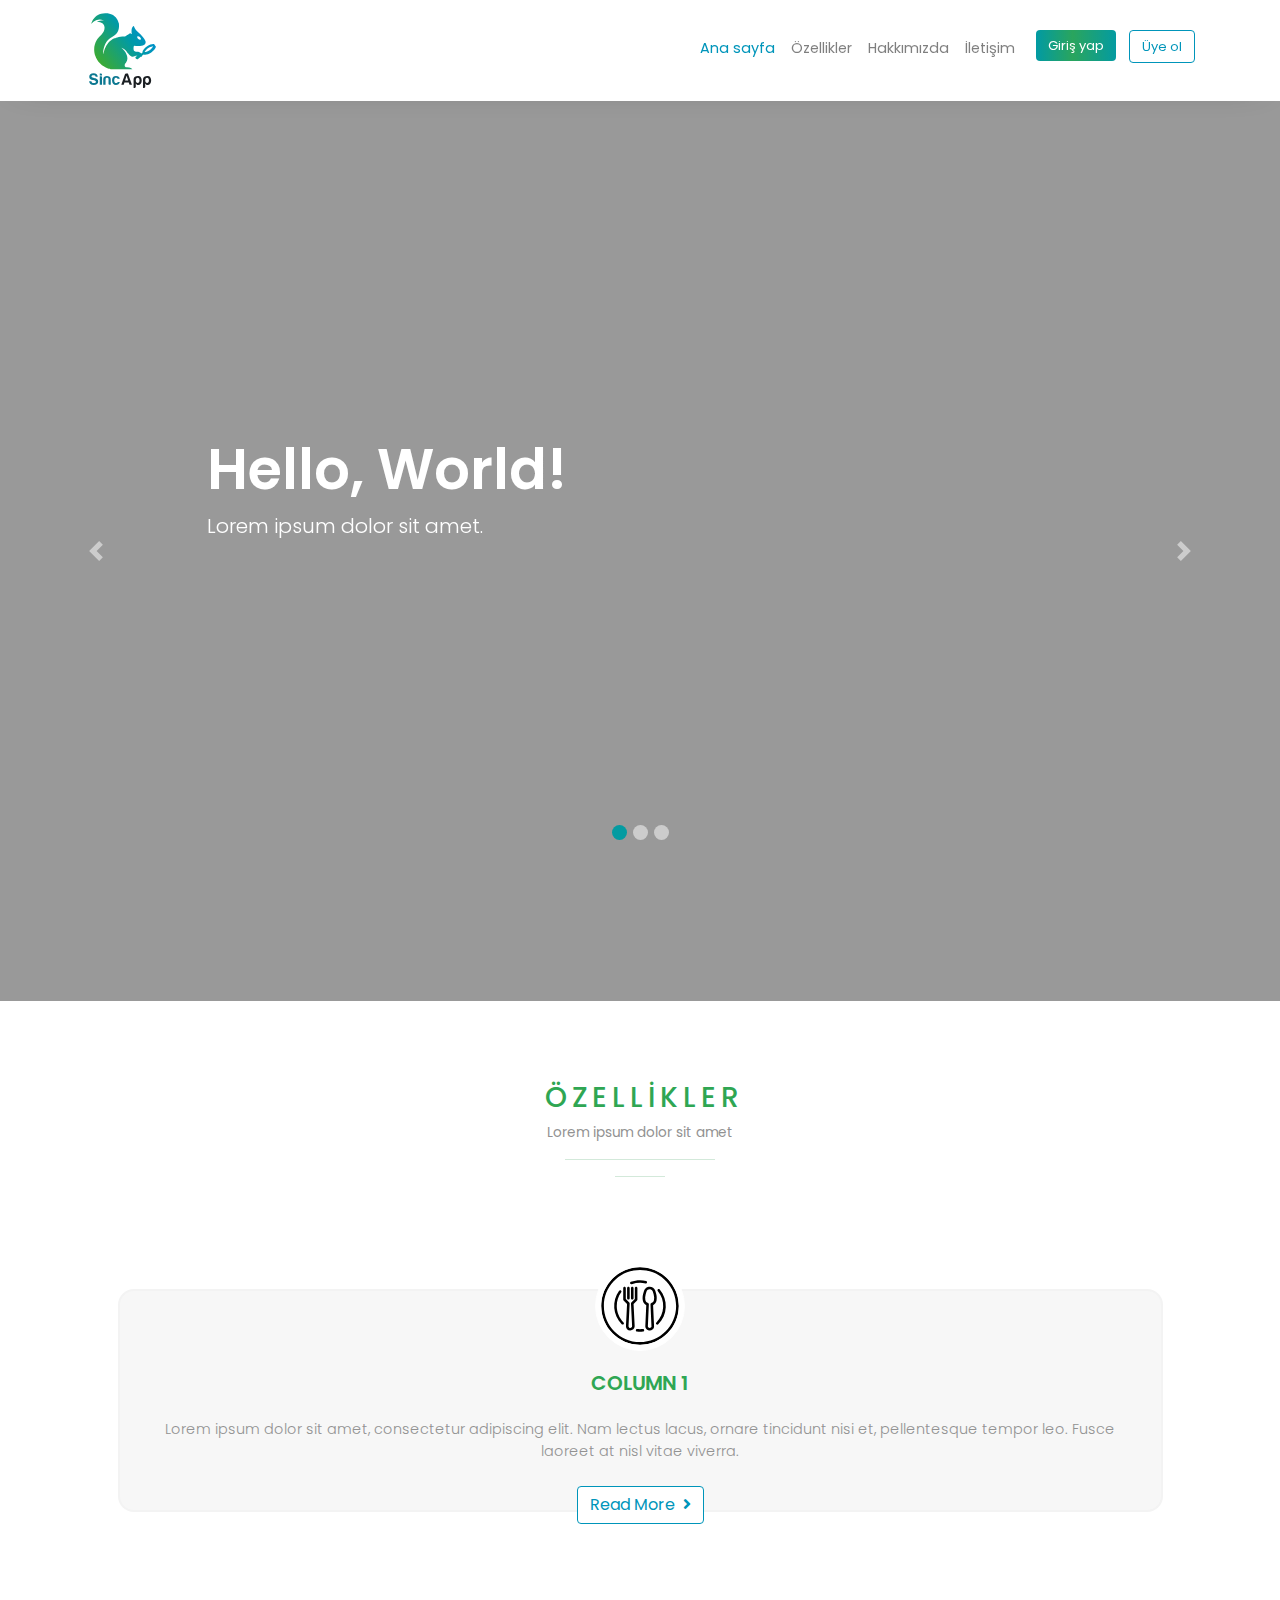
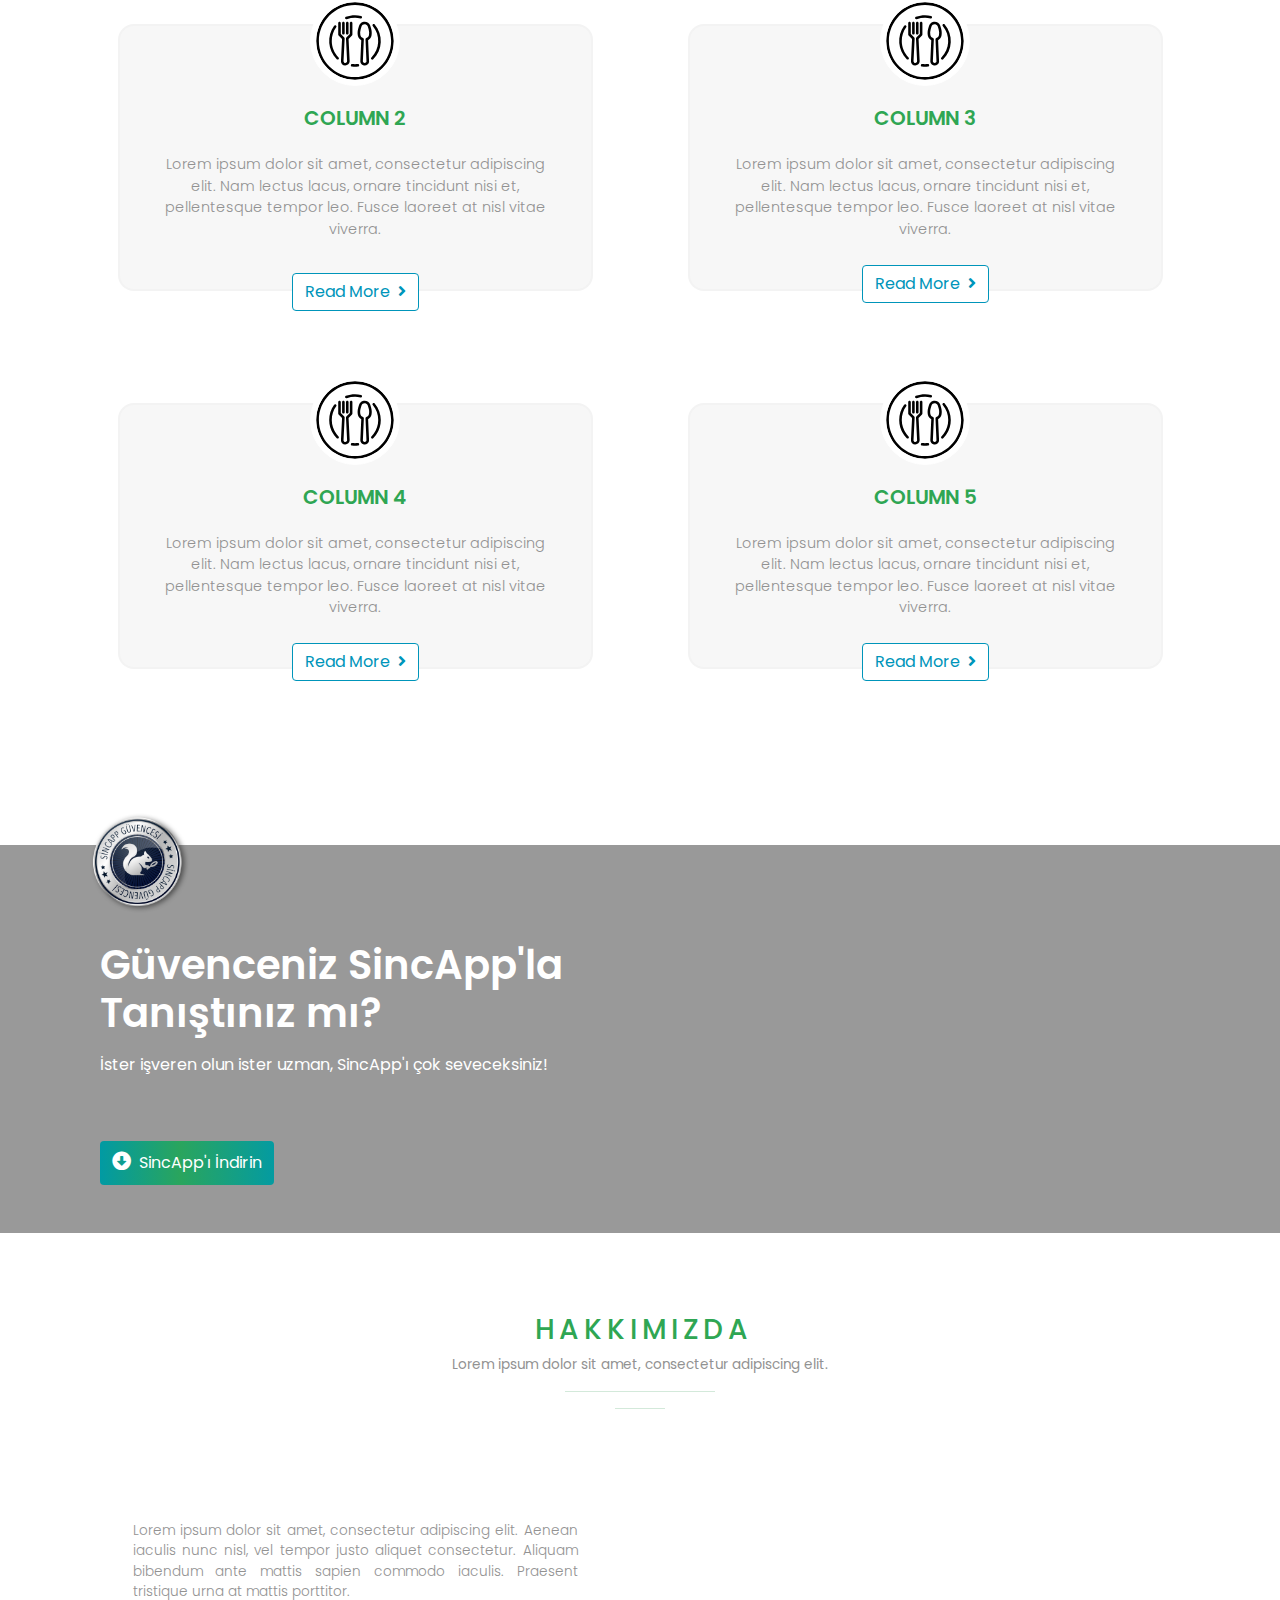
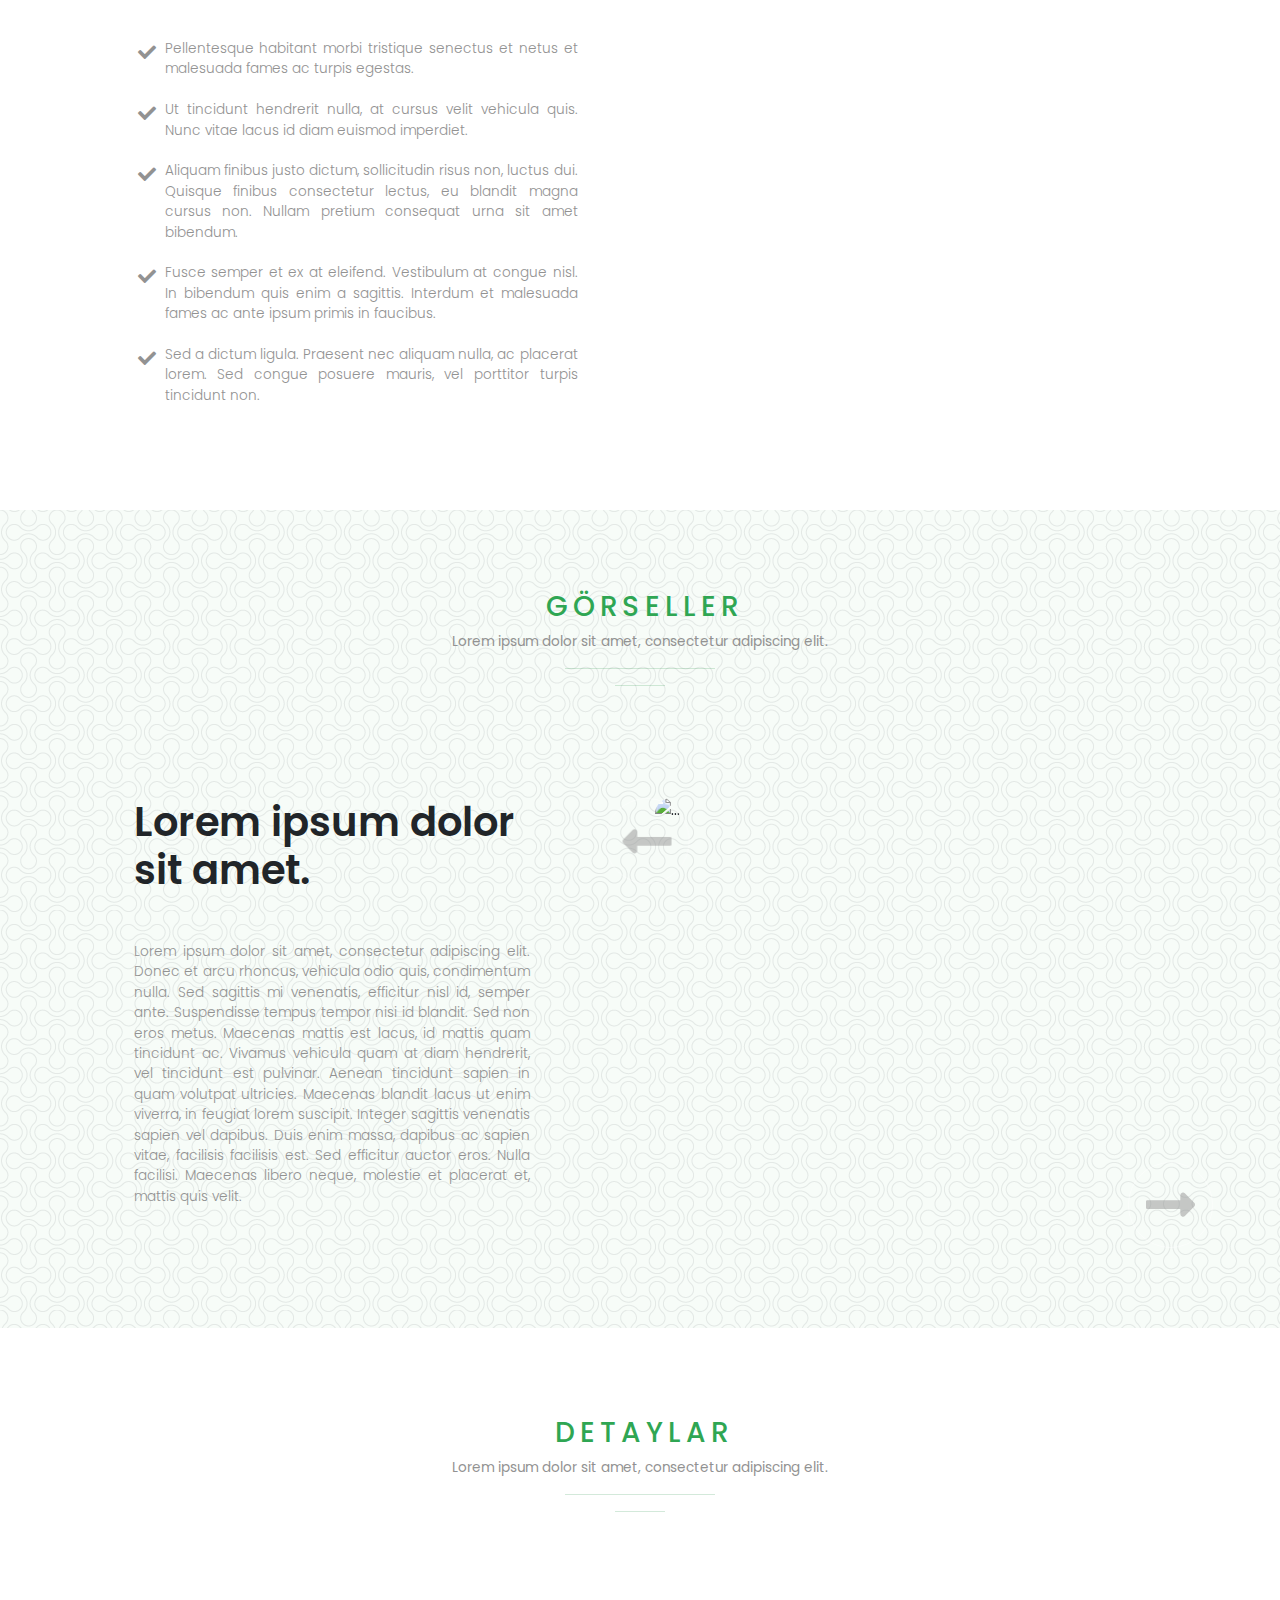
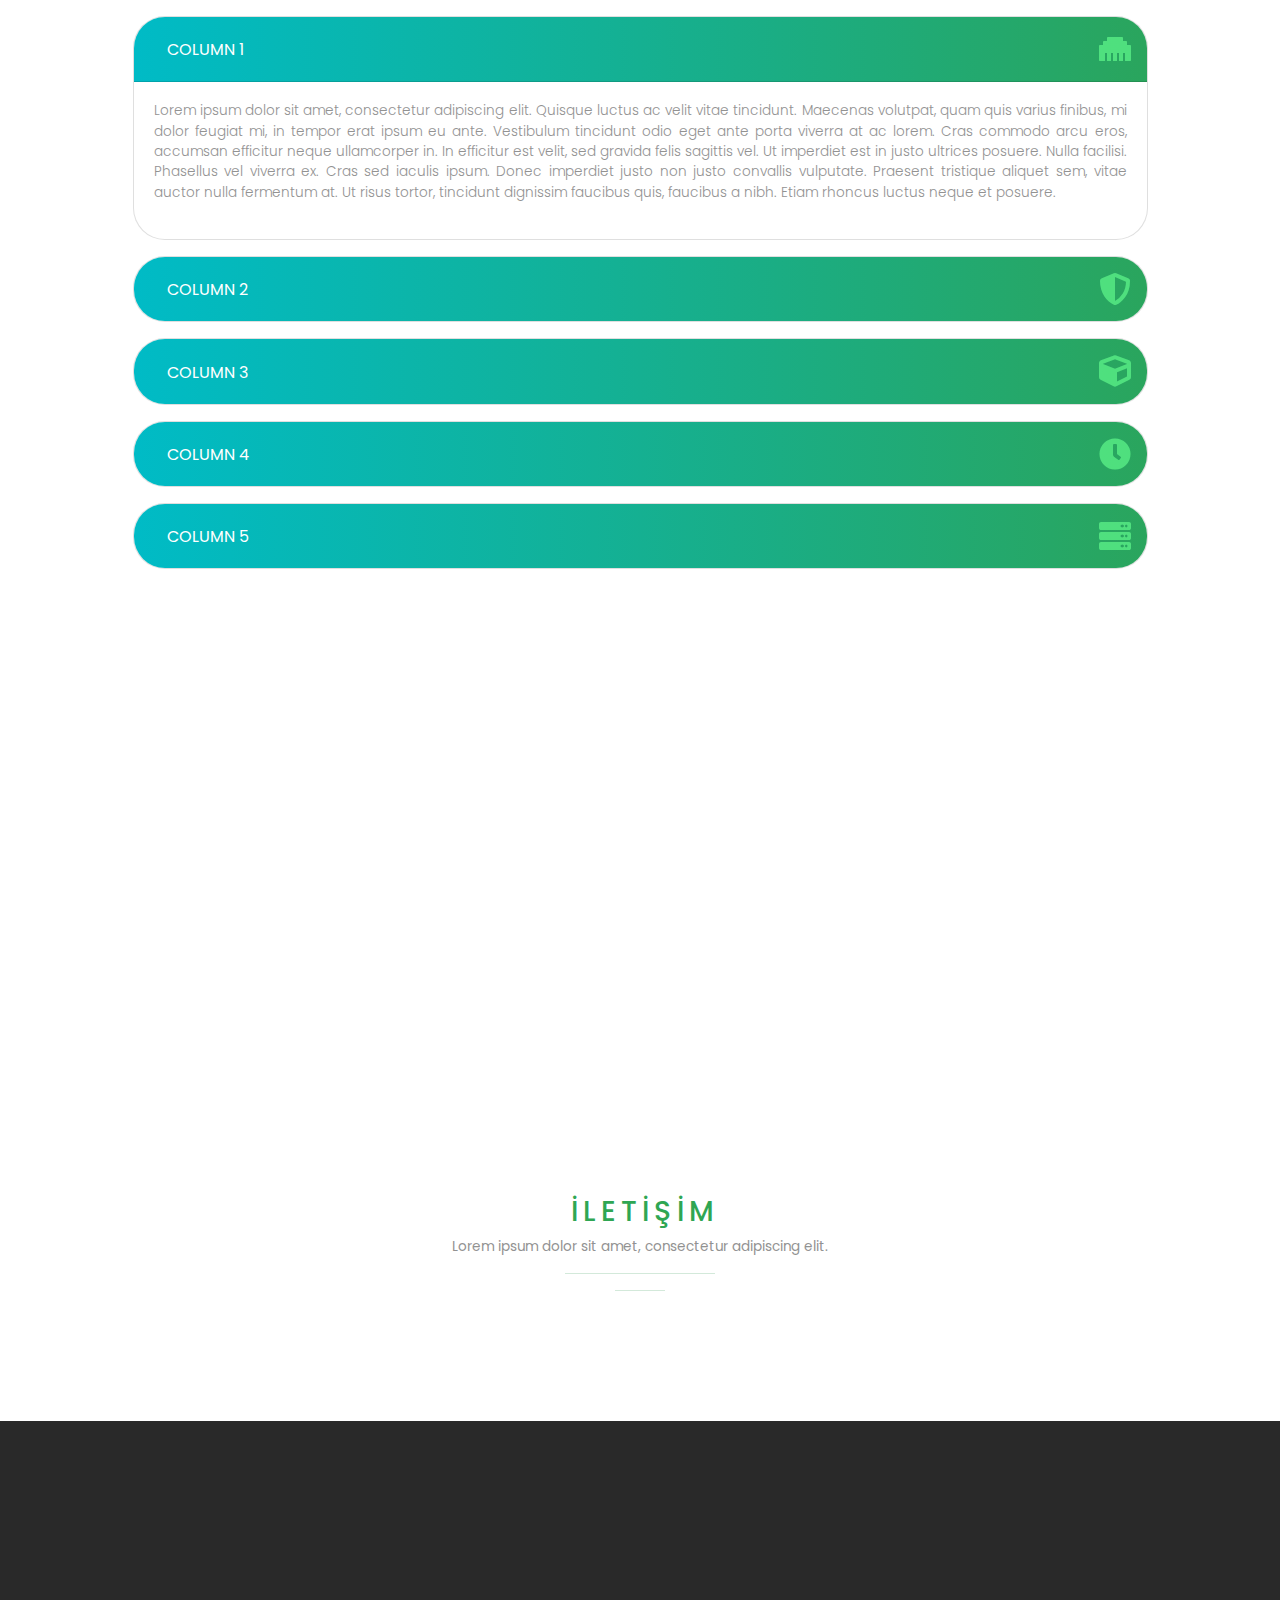
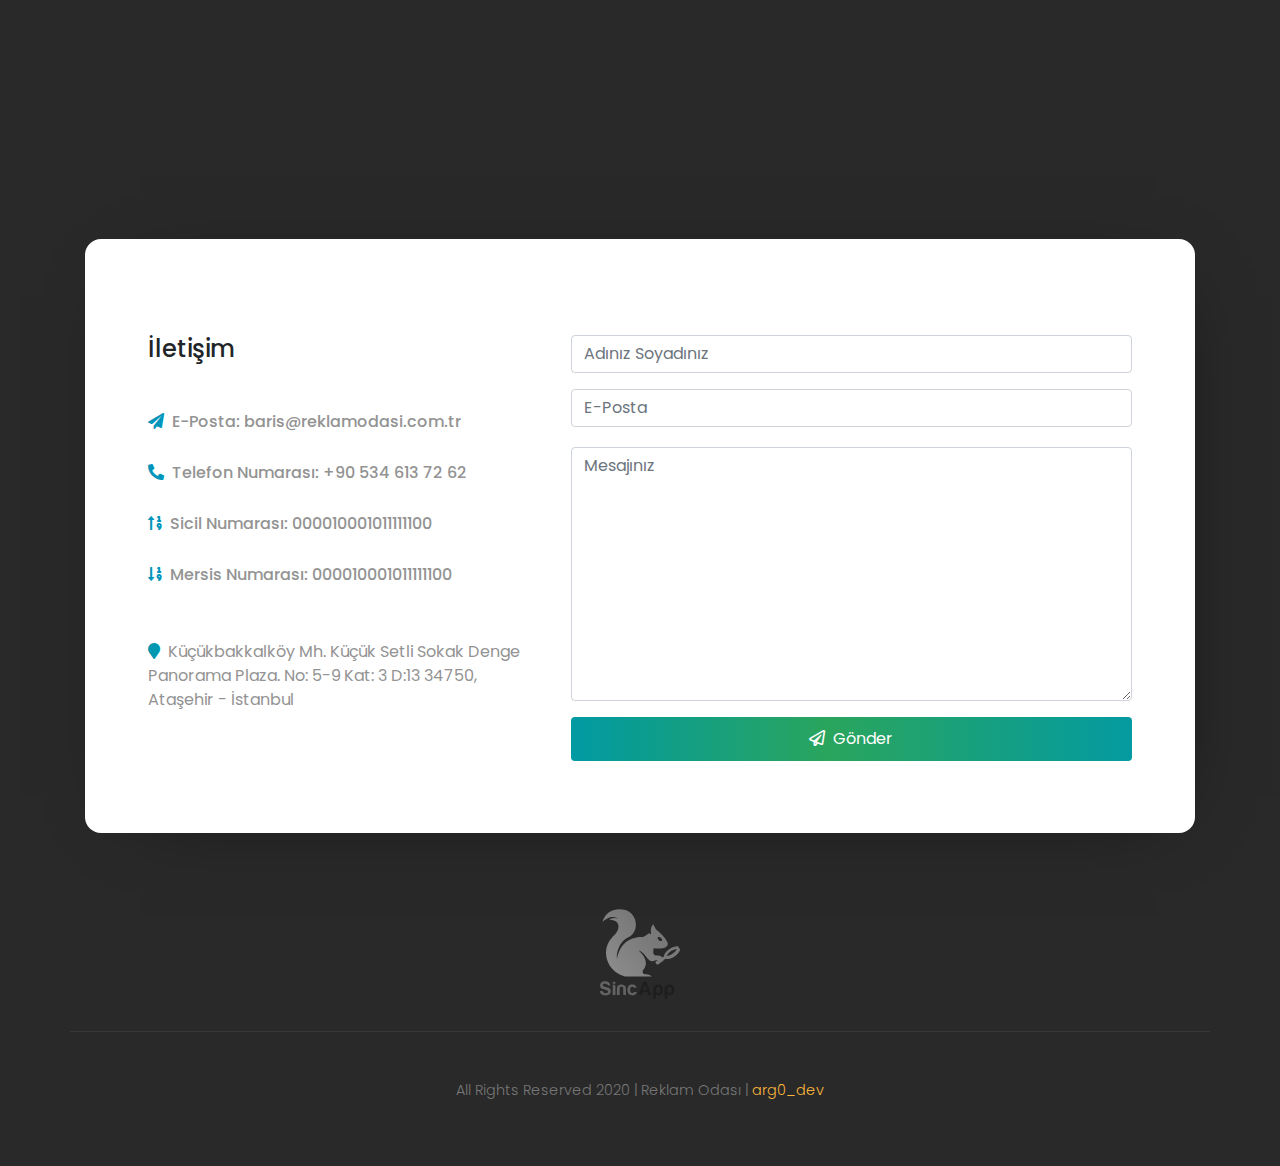
==== index.html @ f1800c26 "SincApp Front-End" ====
<!DOCTYPE html>
<html lang="tr">
    <head>
        <meta charset="utf-8">
        <meta name="viewport" content="width=device-width, initial-scale=1, shrink-to-fit=no">
        <link rel="stylesheet" href="./css/bootstrap.min.css" type="text/css"/>
        <link rel="stylesheet" href="./css/style.css" type="text/css"/>
        <link rel="stylesheet" href="https://cdnjs.cloudflare.com/ajax/libs/font-awesome/5.14.0/css/all.min.css" />
        <link href="https://fonts.googleapis.com/css2?family=Oswald&family=Poppins:wght@300;400;600;900&display=swap" rel="stylesheet">

        <title>Sincap | Lorem ipsum dolor sit amet.</title>
    </head>

    <body>
        <nav class="navbar sticky-top navbar-expand-lg navbar-light bg-light">
            <div class="container">
            <a class="navbar-brand" href="#">
                <img src="./materials/logo.svg" width="75" height="75" alt="" loading="lazy">
              </a>
            <button class="navbar-toggler sincap-toggler" type="button" data-toggle="collapse" data-target="#navbarNav" aria-controls="navbarNav" aria-expanded="false" aria-label="Toggle navigation">
              <span class="navbar-toggler-icon"></span>
            </button>
            <div class="collapse navbar-collapse" id="navbarNav">
              <ul class="navbar-nav ml-auto">
                <li class="nav-item active">
                  <a class="nav-link" href="#carousel_1"> Ana sayfa</a>
                </li>
                <li class="nav-item">
                  <a class="nav-link" href="#spec">Özellikler</a>
                </li>
                <li class="nav-item">
                  <a class="nav-link" href="#about-us">Hakkımızda</a>
                </li>
                <li class="nav-item">
                    <a class="nav-link" href="#contact">İletişim</a>
                    </li>
               <li class="nav-item" id="boxed">
                    <a href="#"><button type="button" class="btn btn-primary nav-button">Giriş yap</button></a>
                </li>
                <li class="nav-item" id="boxed">
                    <a href="#"><button type="button" class="btn btn-outline-primary nav-button mb-2">Üye ol</button></a>
                </li>
              </ul>
            </div>
        </div> 
          </nav>

          <header>
            <div id="carousel_1" class="carousel slide carousel-fade mb-5" data-interval="60000" data-ride="carousel">
              <ol class="carousel-indicators">
                <li data-target="#carousel_1" data-slide-to="0" class="active"></li>
                <li data-target="#carousel_1" data-slide-to="1"></li>
                <li data-target="#carousel_1" data-slide-to="2"></li>
              </ol>
              <div class="carousel-inner" role="listbox">

                <div class="carousel-item active" style="background-image: url('https://source.unsplash.com/fPkvU7RDmCo/1920x1080')">
                    <div class="black-overlay"></div>
                    <div class="carousel-caption">
                    <div class="container">
                    <a href="#"><h2 class="display-4 d-flex ch2">Hello, World!</h2></a>
                    <p class="lead d-flex">Lorem ipsum dolor sit amet.</p>
                    </div>
                  </div>
                </div>

                <div class="carousel-item" style="background-image: url('https://source.unsplash.com/VJeAZr-Bu9E/1920x1080')">
                    <div class="black-overlay"></div>
                    <div class="carousel-caption">
                        <div class="container">
                        <a href="#"><h2 class="display-4 d-flex ch2">Hello, World!</h2></a>
                        <p class="lead d-flex">Lorem ipsum dolor sit amet.</p>
                        </div>
                      </div>
                    </div>

                <div class="carousel-item" style="background-image: url('https://source.unsplash.com/QckxruozjRg/1920x1080')">
                    <div class="black-overlay"></div>
                    <div class="carousel-caption">
                        <div class="container">
                        <a href="#"><h2 class="display-4 d-flex ch2">Hello, World!</h2></a>
                        <p class="lead d-flex">Lorem ipsum dolor sit amet.</p>
                        </div>
                      </div>
                    </div>
              <a class="carousel-control-prev" href="#carousel_1" role="button" data-slide="prev">
                    <span class="carousel-control-prev-icon" aria-hidden="true"></span>
                    <span class="sr-only">Previous</span>
                  </a>
              <a class="carousel-control-next" href="#carousel_1" role="button" data-slide="next">
                    <span class="carousel-control-next-icon" aria-hidden="true"></span>
                    <span class="sr-only">Next</span>
                  </a>
            </div>
          </header>

          <div class="section-2 title" id="spec">
          <div class="container">
              <div class="row">
                  <div class="col-md-12 text-center">
   
                      <h3 class="mb-2 ml-2">Özellikler</h3>
                      <p>Lorem ipsum dolor sit amet</p>
                      <hr style="width: 150px;">
                      <hr style="width: 50px;">
                  </div>
              </div>
          </div>
        </div>

        <div class="section-3 text-center mt-5">
            <div class="container">
                <div class="row d-flex justify-content-center">
                  <div class="col-md-11 bubble">
                    <div class="col-12 elp mb-4 d-flex justify-content-center"><img class="clp" src="./materials/food_cafe-01.svg" width="90" height="90"/></div>
                      <h5 class="mb-4">Column 1</h5>
                      <p>Lorem ipsum dolor sit amet, consectetur adipiscing elit. Nam lectus lacus, ornare tincidunt nisi et, pellentesque tempor leo. Fusce laoreet at nisl vitae viverra.</p>
                      <div class="col-12 mt-2 btn-center d-flex justify-content-center"><a href="#column-1"><button type="button" class="btn btn-outline-sincap">Read More<i class="fas fa-angle-right ml-2"></i></button></a></div>
                  </div>
                    <div class="col-md-5 bubble">
                      <div class="col-12 elp mb-4 d-flex justify-content-center"><img class="clp" src="./materials/food_cafe-01.svg" width="90" height="90"/></div>
                        <h5 class="mb-4">Column 2</h5>
                        <p>Lorem ipsum dolor sit amet, consectetur adipiscing elit. Nam lectus lacus, ornare tincidunt nisi et, pellentesque tempor leo. Fusce laoreet at nisl vitae viverra.</p>
                        <div class="col-12 mt-3 btn-center d-flex justify-content-center"><a href="#column-2"><button type="button" class="btn btn-outline-sincap" data-toggle="collapse" data-target="#collapseTwo" aria-expanded="false" aria-controls="collapseTwo">Read More<i class="fas fa-angle-right ml-2"></i></button></a></div>
                      </div>
                      <div class="col-1"></div>
                    <div class="col-md-5 bubble">
                      <div class="col-12 elp mb-4 d-flex justify-content-center"><img class="clp" src="./materials/food_cafe-01.svg" width="90" height="90"/></div>
                        <h5 class="mb-4">Column 3</h5>
                        <p>Lorem ipsum dolor sit amet, consectetur adipiscing elit. Nam lectus lacus, ornare tincidunt nisi et, pellentesque tempor leo. Fusce laoreet at nisl vitae viverra.</p>
                        <div class="col-12 mt-2 btn-center d-flex justify-content-center"><a href="#column-3"><button type="button" class="btn btn-outline-sincap" data-toggle="collapse" data-target="#collapseThree" aria-expanded="false" aria-controls="collapseThree">Read More<i class="fas fa-angle-right ml-2"></i></button></a></div>
                      </div>
                    <div class="col-md-5 bubble">
                      <div class="col-12 elp mb-4 d-flex justify-content-center"><img class="clp" src="./materials/food_cafe-01.svg" width="90" height="90"/></div>
                        <h5 class="mb-4">Column 4</h5>
                        <p>Lorem ipsum dolor sit amet, consectetur adipiscing elit. Nam lectus lacus, ornare tincidunt nisi et, pellentesque tempor leo. Fusce laoreet at nisl vitae viverra.</p>
                        <div class="col-12 mt-2 btn-center d-flex justify-content-center"><a href="#column-4"><button type="button" class="btn btn-outline-sincap" data-toggle="collapse" data-target="#collapseFour" aria-expanded="false" aria-controls="collapseFour">Read More<i class="fas fa-angle-right ml-2"></i></button></a></div>
                      </div>
                      <div class="col-1"></div>
                    <div class="col-md-5 bubble">
                      <div class="col-12 elp mb-4 d-flex justify-content-center"><img class="clp" src="./materials/food_cafe-01.svg" width="90" height="90"/></div>
                        <h5 class="mb-4">Column 5</h5>
                        <p>Lorem ipsum dolor sit amet, consectetur adipiscing elit. Nam lectus lacus, ornare tincidunt nisi et, pellentesque tempor leo. Fusce laoreet at nisl vitae viverra.</p>
                        <div class="col-12 mt-2 btn-center d-flex justify-content-center"><a href="#column-5"><button type="button" class="btn btn-outline-sincap" data-toggle="collapse" data-target="#collapseFive" aria-expanded="false" aria-controls="collapseFive">Read More<i class="fas fa-angle-right ml-2"></i></button></a></div>
                      </div>
                </div>
            </div>
        </div>

        <div class="section-4 mt-5 mbnb-6">
          <div class="black-overlay"></div>
          <div class="container">
            <div class="row">
              <div class="col-md-12">
                <div class="col-2 badge d-flex justify-content-start">
                  <img src="./materials/badge.svg" width="100px" height="100px"/>
                </div>
                <div class="col-md-6 mtnb-6">
                  <h1 style="font-weight: 600;">Güvenceniz SincApp'la Tanıştınız mı?</h1>
                  <p class="mt-3">İster işveren olun ister uzman, SincApp'ı çok seveceksiniz! </p>
                  <a href="#"><button type="button" class="btn btn-sincap mt-5 mb-5"><i class="fas fa-arrow-alt-circle-down mr-2" style="font-size: 1.2em;"></i>SincApp'ı İndirin</button></a>
                </div>
              </div>
            </div>
          </div>
        </div>

        <div class="section-5 title mt-5" style="padding: 1em;" id="about-us">
          <div class="container">
            <div class="row">
                <div class="col-md-12 text-center">
                    <h3 class="mb-2 ml-2">Hakkımızda</h3>
                    <p>Lorem ipsum dolor sit amet, consectetur adipiscing elit.</p>
                    <hr style="width: 150px;">
                    <hr style="width: 50px;">
                </div>
            </div>
        </div>
        </div>

        <div class="section-6 mb-5 text-center">
          <div class="container">
            <div class="row d-flex justify-content-center">
              <div class="col-md-5 mb-4">
                <p>Lorem ipsum dolor sit amet, consectetur adipiscing elit. Aenean iaculis nunc nisl, vel tempor justo aliquet consectetur. Aliquam bibendum ante mattis sapien commodo iaculis. Praesent tristique urna at mattis porttitor. <br/><br/>
                <ul>
                  <li>
                    Pellentesque habitant morbi tristique senectus et netus et malesuada fames ac turpis egestas.<br/><br/>
                  </li>
                  <li>
                    Ut tincidunt hendrerit nulla, at cursus velit vehicula quis. Nunc vitae lacus id diam euismod imperdiet. <br/><br/>
                  </li>
                  <li>
                    Aliquam finibus justo dictum, sollicitudin risus non, luctus dui. Quisque finibus consectetur lectus, eu blandit magna cursus non. Nullam pretium consequat urna sit amet bibendum.<br/><br/>
                  </li>
                  <li>
                    Fusce semper et ex at eleifend. Vestibulum at congue nisl. In bibendum quis enim a sagittis. Interdum et malesuada fames ac ante ipsum primis in faucibus.<br/><br/>
                  </li>
                  <li>
                    Sed a dictum ligula. Praesent nec aliquam nulla, ac placerat lorem. Sed congue posuere mauris, vel porttitor turpis tincidunt non.
                  </li>
                </ul>
            </div>
              <div class="col-1"></div>
              <div class="col-md-5 right-block">
                </div>
              </div>
            </div>
          </div>

          <div class="section-7 preview">
            <div class="container">
              <div class="row d-flex justify-content-center">
                <div class="col-md-12 text-center mt-5 mb-5 title">
                  <h3 class="mb-2 mt-3 ml-2">Görseller</h3>
                  <p>Lorem ipsum dolor sit amet, consectetur adipiscing elit.</p>
                  <hr style="width: 150px;">
                  <hr style="width: 50px;">
                </div>
              <div class="col-md-5 lt mt-5 mb-4">
                  <h1 class="mb-5">Lorem ipsum dolor sit amet.</h1>
                  <p class="details">Lorem ipsum dolor sit amet, consectetur adipiscing elit. Donec et arcu rhoncus, vehicula odio quis, condimentum nulla. Sed sagittis mi venenatis, efficitur nisl id, semper ante. Suspendisse tempus tempor nisi id blandit. Sed non eros metus. Maecenas mattis est lacus, id mattis quam tincidunt ac. Vivamus vehicula quam at diam hendrerit, vel tincidunt est pulvinar. Aenean tincidunt sapien in quam volutpat ultricies. Maecenas blandit lacus ut enim viverra, in feugiat lorem suscipit. Integer sagittis venenatis sapien vel dapibus. Duis enim massa, dapibus ac sapien vitae, facilisis facilisis est. Sed efficitur auctor eros. Nulla facilisi. Maecenas libero neque, molestie et placerat et, mattis quis velit. </p>
              </div>
              <div class="col-1"></div>
              <div class="col-md-6 width mt-5">
                      <div id="sincarousel_2" class="carousel slide carousel-fade width" data-ride="carousel" data-interval="2000">
                        <div class="carousel-inner sincarousel_2">
                          <div class="carousel-item sincarousel-item active">
                            <img src="https://source.unsplash.com/Dz_HtpwE2jk/1920x1080" class="d-block w-100 cover" alt="...">
                          </div>
                          <div class="carousel-item sincarousel-item">
                            <img src="https://source.unsplash.com/TxXuh_hAFd8/1920x1080" class="d-block w-100 cover" alt="...">
                          </div>
                          <div class="carousel-item sincarousel-item">
                            <img src="https://source.unsplash.com/G8RxYN0tnSI/1920x1080" class="d-block w-100 cover" alt="...">
                          </div>
                        </div>
                        <a class="carousel-control-prev .sincarousel-control-prev" href="#sincarousel_2" role="button" data-slide="prev">
                          <span class="prev" aria-hidden="true"></span>
                          <span class="sr-only">Previous</span>
                        </a>
                        <a class="carousel-control-next" href="#sincarousel_2" role="button" data-slide="next">
                          <span class="next" aria-hidden="true"></span>
                          <span class="sr-only">Next</span>
                        </a>
                      </div>
              </div>
            </div>
          </div>
        </div>
        
        <div class="section-8 mt-2 mb-4">
          <div class="container">
            <div class="row d-flex justify-content-center">
              <div class="col-md-12 title mb-5 text-center">
                <h3 class="mb-2 ml-2">Detaylar</h3>
                <p>Lorem ipsum dolor sit amet, consectetur adipiscing elit.</p>
                <hr style="width: 150px;">
                <hr style="width: 50px;">
            </div>
              <div class="col-md-11 mt-4">
                <div class="accordion" id="sinccardion">
                  <div class="card">
                    <div class="card-header" id="column-1">
                      <h2 class="mb-0">
                        <button class="btn btn-link" type="button" data-toggle="collapse" data-target="#collapseOne" aria-expanded="true" aria-controls="collapseOne">
                          Column 1
                        </button><i style="position: absolute; top: 0; right: 0; color: rgba(94, 245, 139, 0.911);  opacity: 0.8;;" class="mr-3 mt-3 fas fa-ethernet d-flex justify-content-end"></i>
                      </h2>
                    </div>
                
                    <div id="collapseOne" class="collapse show" aria-labelledby="headingOne" data-parent="#sinccardion">
                      <div class="card-body">
                        <p>
                        Lorem ipsum dolor sit amet, consectetur adipiscing elit. Quisque luctus ac velit vitae tincidunt. Maecenas volutpat, quam quis varius finibus, mi dolor feugiat mi, in tempor erat ipsum eu ante. Vestibulum tincidunt odio eget ante porta viverra at ac lorem. Cras commodo arcu eros, accumsan efficitur neque ullamcorper in. In efficitur est velit, sed gravida felis sagittis vel. Ut imperdiet est in justo ultrices posuere. Nulla facilisi. Phasellus vel viverra ex. Cras sed iaculis ipsum. Donec imperdiet justo non justo convallis vulputate. Praesent tristique aliquet sem, vitae auctor nulla fermentum at. Ut risus tortor, tincidunt dignissim faucibus quis, faucibus a nibh. Etiam rhoncus luctus neque et posuere.</p>
                      </div>
                    </div>
                  </div>
                  <div class="card">
                    <div class="card-header" id="column-2">
                      <h2 class="mb-0">
                        <button class="btn btn-link collapsed" type="button" data-toggle="collapse" data-target="#collapseTwo" aria-expanded="false" aria-controls="collapseTwo">
                          Column 2
                        </button><i style="position: absolute; top: 0; right: 0; color: rgba(94, 245, 139, 0.911);  opacity: 0.8;;" class="mr-3 mt-3 fas fa-shield-alt d-flex justify-content-end"></i>
                      </h2>
                    </div>
                    <div id="collapseTwo" class="collapse" aria-labelledby="headingTwo" data-parent="#sinccardion">
                      <div class="card-body">
                        <p>
                          Suspendisse fringilla condimentum ligula, et rhoncus nibh viverra id. Vivamus maximus orci diam, at gravida metus pellentesque vel. Nullam semper ante eget libero viverra, pharetra posuere tellus bibendum. Nulla fringilla dolor eget lectus tristique, et posuere quam tempus. Mauris nisi ipsum, aliquet non accumsan sed, commodo non mi. Sed eu pulvinar ligula, et cursus libero. Fusce tempor ultrices imperdiet. Sed et congue tortor. Donec vehicula rutrum ultrices. Ut cursus commodo commodo. Donec malesuada nibh leo, quis pellentesque velit tempus in. Maecenas pulvinar dictum diam id pulvinar. Etiam ut mattis est. Suspendisse lacinia sollicitudin orci, in fermentum lorem sagittis eget.</p>
                      </div>
                    </div>
                  </div>
                  <div class="card">
                    <div class="card-header" id="column-3">
                      <h2 class="mb-0">
                        <button class="btn btn-link collapsed" type="button" data-toggle="collapse" data-target="#collapseThree" aria-expanded="false" aria-controls="collapseThree">
                          Column 3
                        </button><i style="position: absolute; top: 0; right: 0; color: rgba(94, 245, 139, 0.911);  opacity: 0.8;;" class="mr-3 mt-3 fas fa-cube d-flex justify-content-end"></i>
                      </h2>
                    </div>
                    <div id="collapseThree" class="collapse" aria-labelledby="headingThree" data-parent="#sinccardion">
                      <div class="card-body">
                        <p>
                          Vestibulum accumsan malesuada est, nec placerat ipsum rhoncus ac. Mauris sit amet aliquet lectus. Nunc ultricies auctor velit id tempor. Donec quis ipsum ac justo pellentesque lobortis. Nam interdum id nulla vitae vehicula. Sed nec convallis nunc. Nulla luctus dolor a tempus egestas. Sed vulputate porta mi in suscipit. Phasellus finibus dolor urna. Suspendisse eleifend maximus nisl, sit amet sagittis massa convallis sit amet. Etiam in tortor sed leo volutpat placerat nec nec nibh. Suspendisse potenti. Suspendisse potenti. Aenean rhoncus lobortis viverra. Ut egestas, ante in bibendum lobortis, velit nulla porttitor justo, eget dignissim dolor metus eu ipsum.</p>
                      </div>
                    </div>
                  </div>
                  <div class="card">
                    <div class="card-header" id="column-4">
                      <h2 class="mb-0">
                        <button class="btn btn-link collapsed" type="button" data-toggle="collapse" data-target="#collapseFour" aria-expanded="false" aria-controls="collapseFour">
                          Column 4
                        </button><i style="position: absolute; top: 0; right: 0; color: rgba(94, 245, 139, 0.911);  opacity: 0.8;;" class="mr-3 mt-3 fas fa-clock d-flex justify-content-end"></i>
                      </h2>
                    </div>
                    <div id="collapseFour" class="collapse" aria-labelledby="headingThree" data-parent="#sinccardion">
                      <div class="card-body">
                        <p>
                          Donec auctor scelerisque lacus, et porta risus egestas eu. Vestibulum vulputate ligula ligula, maximus varius augue mollis viverra. Donec sed gravida nisl, ut euismod tellus. Ut metus urna, eleifend sollicitudin ipsum in, malesuada ultrices lacus. Donec eget urna id tellus posuere dapibus. Nulla urna diam, rhoncus et justo non, elementum efficitur eros. Donec sed malesuada arcu. Interdum et malesuada fames ac ante ipsum primis in faucibus. Nullam non venenatis massa, eu ornare erat.</p>
                      </div>
                    </div>
                  </div>
                  <div class="card">
                    <div class="card-header" id="column-5">
                      <h2 class="mb-0">
                        <button class="btn btn-link collapsed" type="button" data-toggle="collapse" data-target="#collapseFive" aria-expanded="false" aria-controls="collapseFive">
                          Column 5
                        </button><i style="position: absolute; top: 0; right: 0; color: rgba(94, 245, 139, 0.911); opacity: 0.8;;" class="mr-3 mt-3 fas fa-server d-flex justify-content-end"></i>
                      </h2>
                    </div>
                    <div id="collapseFive" class="collapse" aria-labelledby="headingThree" data-parent="#sinccardion">
                      <div class="card-body">
                        <p>
                          Morbi elit est, tristique at dignissim egestas, imperdiet ut leo. Proin eleifend imperdiet tincidunt. Sed lobortis dui quis nisl malesuada, id venenatis leo dignissim. Proin sagittis ipsum in felis placerat, sed tincidunt neque gravida. Nunc tempor maximus augue, ut aliquam quam malesuada id. Fusce vel faucibus nibh. Vestibulum ante ipsum primis in faucibus orci luctus et ultrices posuere cubilia curae; Etiam vehicula condimentum feugiat. Sed imperdiet, neque quis dapibus scelerisque, neque erat rhoncus arcu, et dapibus sapien ante quis orci. Quisque in magna in metus cursus tincidunt. Aliquam eleifend nulla quis iaculis porta. Donec risus urna, sodales ut vestibulum ac, tristique ac ipsum. Morbi eget ex eget massa bibendum scelerisque. Donec at est sed velit condimentum sollicitudin at id diam. Praesent volutpat est at nibh malesuada dictum.</p>
                      </div>
                    </div>
                  </div>
                </div>
              </div>
            </div>
          </div>
        </div>

        <div class="section-9">
          <!-- <div class="green-overlay"></div> <span class="sr-only">OPTIONAL*</span> -->
          <div class="container-fluid">
            <div class="row">
              <div class="col-md-12">
              </div>
            </div>
          </div>
        </div>


            <div class="section-5 title mt-d mt-5" style="padding: 1em;">
          <div class="container">
            <div class="row">
                <div class="col-md-12 text-center">
                    <h3 class="mb-2 ml-2">İletişim</h3>
                    <p>Lorem ipsum dolor sit amet, consectetur adipiscing elit.</p>
                    <hr style="width: 150px;">
                    <hr style="width: 50px;">
                </div>
            </div>
        </div>
        </div>

        <div class="maps">
          <div class="container-fluid h-100">
              <div class="row h-100">
                      <iframe src="https://www.google.com/maps/embed?pb=!1m18!1m12!1m3!1d24095.133376834387!2d29.11235246540525!3d40.98385285407077!2m3!1f0!2f0!3f0!3m2!1i1024!2i768!4f13.1!3m3!1m2!1s0x0%3A0x2e8746b0ec51372a!2sReklam%20Odas%C4%B1!5e0!3m2!1str!2str!4v1595930989510!5m2!1str!2str" frameborder="0" style="border:0;" allowfullscreen="" aria-hidden="false" tabindex="0"></iframe>
              </div>
      </div>
  </div>
  
  
  <div class="contact-form" id="contact">
      <div class="container">
          <div class="row">
              <div class="col-md-12">
                  <div class="form  mt-5 mb-5 d-flex flex-md-row flex-column">
                      <div class="col-md-5 mt-5">
                          <h4>İletişim</h4>
                          <div id="title" class="mt-5 d-flex"><h6><i class="fas fa-paper-plane mr-2"></i>E-Posta: baris@reklamodasi.com.tr</h6></div>
                          <div id="title" class="mt-4 d-flex"><h6><i class="fas fa-phone-alt mr-2"></i>Telefon Numarası: +90 534 613 72 62</h6></div>
                          <div id="title" class="mt-4 d-flex"><h6><i class="fas fa-sort-numeric-up mr-2"></i>Sicil Numarası: 000010001011111100</h6></div>
                          <div id="title" class="mt-4 d-flex"><h6><i class="fas fa-sort-numeric-down mr-2"></i>Mersis Numarası: 000010001011111100</h6></div>
  
                          <p class="mt-5" style="color: #939393;"><i class="fas fa-map-marker mr-2" style="color: #0097b1;"></i>Küçükbakkalköy Mh. Küçük Setli Sokak
                          Denge Panorama Plaza. No: 5-9 Kat: 3 D:13 34750, Ataşehir - İstanbul</p>
                      </div>
                      
                      <div class="col-md-7 mt-5 mb-4">
                          <div class="d-block">
                              <div class="input-group mb-3 mr-2">
                                  <input type="text" class="form-control" placeholder="Adınız Soyadınız" aria-label="ad-soyad" aria-describedby="basic-addon1">
                              </div>
                              
                              <div class="input-group mb-3">
                                  <input type="text" class="form-control" placeholder="E-Posta" aria-label="e-mail" aria-describedby="basic-addon1">
                              </div>
                          </div>
                          
                          <div class="form-group">
                              <label for="exampleFormControlTextarea1"></label>
                              <textarea placeholder="Mesajınız" class="form-control" id="exampleFormControlTextarea1" rows="10"></textarea>
                          </div>
                          <a href="#"><button style="width: 100%;" type="button" class="btn btn-sincap"><i class="far fa-paper-plane mr-2"></i>Gönder</button></a>
                      </div>
                  </div>
              </div>
          </div>
      </div>
  </div>
  
  
          <div class="footer pb-5 text-center">
            <div class="container">
              <div class="row">
                <div class="col-md-12 copy">
                  <img src="./materials/logo.svg" width="90px" height="90px">
                </div>
              <div class="col-md-12">
                <p>All Rights Reserved 2020 | Reklam Odası | <a href="https://github.com/arg0dev" add target="_blank"><span>arg0_dev</span></a></p>
              </div>
              </div>
            </div>
          </div>  

        <script src="./js/jquery-3.5.1.min.js" type="text/javascript"></script>
        <script src="./js/bootstrap.min.js" type="text/javascript"></script>
    </body>
</html>
---- css/style.css ----
html, body {
    font-family: 'Poppins', sans-serif;
    font-size: 16px;
    scroll-behavior: smooth;
}


hr {
    background-color: #2fa653;
    opacity: 0.2;
}

.nav-item {
    font-size: 0.90em;
}

.nav-button {
    font-size: 0.90em;
}

.navbar {
    -webkit-box-shadow: 0px 0px 36px -27px rgba(0,0,0,0.75);
    -moz-box-shadow: 0px 0px 36px -27px rgba(0,0,0,0.75);
    box-shadow: 0px 0px 36px -27px rgba(0,0,0,0.75);
}

.bg-light {
    background: #fff !important;
}

.btn-primary {
    background: rgb(1,154,163);
    background: linear-gradient(90deg, rgba(1,154,163,1) 0%, rgba(42,165,93,1) 46%, rgba(4,155,161,1) 100%);
    border: none;
    margin-right: 1em;
    margin-left: 1em;
    outline: none !important;
}

.btn-outline-primary {
    border-color: #0095ba;
    color: #0095ba;
    outline: none;
}


 li.active > a{
    color: #0095ba !important;
}

    li > a:hover {
    color:#0095ba !important;
    }

.btn-outline-primary:hover {
    background-color: #0095ba !important;
    border-color: #0095ba !important;
}

.btn-primary:hover {
    background: rgb(0,187,198);
    background: linear-gradient(90deg, rgba(0,187,198,1) 0%, rgba(42,165,93,1) 100%, rgba(4,155,161,1) 100%);
}

.carousel-item {
    min-height: 350px;
    height: 100vh;
    background: no-repeat center center scroll;
    -webkit-background-size: cover;
    -moz-background-size: cover;
    -o-background-size: cover;
    background-size: cover;
  }

.carousel-item a {
    text-decoration: none;
    color: #fff;
}

.carousel-indicators .active {
    background-color:rgba(4,155,161,1);
}

.carousel-indicators li {
    width: 15px !important;
    height: 15px !important;
    border: 0px !important;
    border-radius: 5em;
    margin-top: -10em;
}

  .carousel-caption {
      top: 35%;
  }

  .black-overlay {
      top: 0px;
      bottom: 0px;
      height: 100%;
      width: 100%;
      position: absolute;
      background: rgba(0, 0, 0, 0.4);
  }

  .green-overlay {
    top: 0px;
    bottom: 0px;
    height: 100%;
    width: 100%;
    position: absolute;
    background: rgba(41, 165, 95, 0.781);
}

  .ch2 {
      font-weight: 600;
  }

.title {
    margin-top: 5em;
    margin-bottom: 5em;
}

.title h3 {
    text-transform: uppercase;
    letter-spacing: 5px;
    color: #2fa653;
}

.title p {
    font-size: 0.85em;
    color: #929292;
}

.bubble {
    border: 2px solid #dadada25;
    background-color: rgb(247, 247, 247);
    border-radius: 1rem;
    padding-right: 2em;
    padding-left: 2em;
    padding-top: 5em;
    padding-bottom: 2em;
    margin-bottom: 7em;
}

.bubble p {
    font-weight: 300;
    font-size: 0.90em;
    color: #929292;
}

.bubble h5 {
    text-transform: uppercase;
    font-weight: 600;
    color: #2fa653;
}

.elp {
    z-index: 1;
    left: 0;
    top: 0;
    margin-top: -30px;
    position: absolute;
}

.clp {
    padding: 5px;
    border-radius: 100%;
    background: #ffffff;
    border: solid 1px #fff;

}

.section-3 {
    padding: 1em;
}
.section-4 {
    position: relative;
    background: url('https://source.unsplash.com/mfB1B1s4sMc/1920x1080');
    color: #fff;
}

.btn-sincap {
    background: rgb(1,154,163);
    background: linear-gradient(90deg, rgba(1,154,163,1) 0%, rgba(42,165,93,1) 46%, rgba(4,155,161,1) 100%);
    border: none;
    color: #fff;
    font-size: 1.0em;
    line-height: 2em;
    outline: none;
}

.btn-sincap:hover {
    color: #fff;
    background: rgb(0,187,198);
    background: linear-gradient(90deg, rgba(0,187,198,1) 0%, rgba(42,165,93,1) 100%, rgba(4,155,161,1) 100%);
}


.mtnb-6 {
    margin-top: 6em;
}

.badge {
    border-radius: 100%;
    position: absolute;
    z-index: 2;
    margin-top: -35px;
}

.btn-outline-sincap {
    border: 1px solid #0095ba;;
    border-radius: 5;
    color: #0095ba;;
    background: #fff;
    outline: none;
}

.btn-outline-sincap:hover {
    background: #0095ba;
    color: #fff;
}

.btn-center {
    left: 0;
    z-index: 3;
    position: absolute;
}

.mbnb-6 {
    margin-bottom: 4em;
}

.section-6 {
    padding: 1em;
    padding-top: 0em;
}

.section-6 p {
    font-size: 0.85em;
    color: #929292;
    font-weight: 300;
    text-align: justify;

}

.section-6 li {
    font-size: 0.85em;
    color: #929292;
    font-weight: 300;
    text-align: justify;
    list-style: none;
}

.section-6 li:before {
    font-family: "Font Awesome 5 Free";
    font-size: 18px;
    font-weight: 900;
    content: '\f00c';
    float: left;
    margin-left: -1.5em;
}

.section-6 ul {
    padding-left: 2em;
}

.right-block {
    background: url('https://source.unsplash.com/q10VITrVYUM/1920x1080');
    background-size: cover;
    height: 50vh;
    border-radius: 1em;
}

.sincap-toggler .navbar-toggler-icon {
    background-image: url("data:image/svg+xml;charset=utf8,%3Csvg viewBox='0 0 32 32' xmlns='http://www.w3.org/2000/svg'%3E%3Cpath stroke='rgba(12,157,151, 1)' stroke-width='2' stroke-linecap='round' stroke-miterlimit='10' d='M4 8h24M4 16h24M4 24h24'/%3E%3C/svg%3E");
  }
  
  .sincap-toggler.navbar-toggler {
    border: none;
    outline: none;
  } 
  
.preview {
    padding-top: 1em;
    padding-bottom: 5em !important;
    background: url(/materials/bubble_outline.png) #2fa6530a;
    background-repeat: repeat;
    background-blend-mode: multiply;
    
}

.preview h1 {
    font-weight: 600;
}

.details {
    font-size: 0.85em;
    color: #929292;
    font-weight: 300;
    text-align: justify;
}


.section-9 {
    position: relative;
    margin-top: 5em;
    height: 50vh;
    background-image: url('https://source.unsplash.com/KRELIShKxTM/1920x1080');
    background-size: cover;
    margin-bottom: 5em;
}

.form-group {
    margin-top: -20px;
}

#title {
    color: #939393;
}

#title i {
    color: #0095ba;
}

.mt-d {
    margin-bottom: 3em !important;
    z-index: 5;
    background: #fff;
    position: relative;
}

.maps {
    position: absolute;
    overflow: hidden;
    z-index: 1;
    filter: grayscale();
    width: 100%;
    height: 100%;

}

.maps iframe {
    width: 100%;
    height: 100%;
}

.contact-form {
    position: relative;
    z-index: 100;
    margin: 0 auto;
    top: 420px;
}

.form {
    border-radius: 1em;
    background: #fff;
    padding: 3em;
    -webkit-box-shadow: 10px 10px 81px -47px rgba(0,0,0,0.75);
    -moz-box-shadow: 10px 10px 81px -47px rgba(0,0,0,0.75);
    box-shadow: 10px 10px 81px -47px rgba(0,0,0,0.75);
}


.footer {
    background: #292929;
    color: #fff;
    padding-top: 65em;
    margin-top: -40em;
}


.footer p {
    font-size: 0.90em;
    color: #777777;
    font-weight: 300;
}

.footer a {
    text-decoration: none;
    color: #f9b53d;
}

.copy {
    filter: grayscale(1);
    margin-bottom: 3em;
    border-bottom: 1px solid rgba(255, 255, 255, 0.068) !important;
    padding-bottom: 2em;
    margin-top:  3em;
}

/* CAROUSEL WRAPPER START */

.sincarousel-item {
    height: auto;
    min-height: auto;
}

.sincarousel_2 {
    border-radius: 1em;
}

.cover {
    height: 50vh;
    object-fit: cover;
}

.next {
    background-image: none;
}

.next::after{
    font-family: 'Font Awesome 5 Free';
    font-size: 3.5em;
    position: absolute;
    left: 0.75em;
    bottom: 0;
    color: #939393;
    border-radius: 1em;
    border: solid 1px rgb(255, 255, 255);
    padding-right: 0.30em;
    padding-left: 0.30em;
    font-weight: 900;
    content: '\f30b';
}


.prev {
    background-image: none;
}

.prev:after{
    font-family: 'Font Awesome 5 Free';
    font-size: 3.5em;
    position: absolute;
    top: 0;
    right: 0.75em;
    color: #939393;
    transform: rotate(180deg);
    font-weight: 900;
    content: '\f30b';
    border-radius: 1em;
    border: solid 1px rgb(255, 255, 255);
    padding-right: 0.30em;
    padding-left: 0.30em;
}

.width {
    width: 94%;
}

.lt {
    padding-left: 4em;
}

.section-8 button {
    text-transform: uppercase;
    outline: none !important;
    color: #fff;
}

.section-8 .btn-link.focus, .btn-link:focus{
    text-decoration: none;
}

.card-header {
    background: linear-gradient(90deg, rgba(0,187,198,1) 0%, rgba(42,165,93,1) 100%, rgba(4,155,161,1) 100%);
}

.btn-link:hover {
    color: #fff;
    text-decoration: none;
}

.card-body p {
    font-size: 0.85em;
    color: #929292;
    font-weight: 300;
    text-align: justify;
}

.card {
    margin-top: 1em;
}

.accordion>.card:not(:last-of-type) {
    border-bottom: 1px solid rgba(0,0,0,.125);
    border-radius: 2em;
}

.accordion>.card:not(:first-of-type) {
    border-radius: 2em;
}

/* MEDIA SCREEN START */

  @media (max-width: 991px) {

    .navbar-nav {
        align-items: center;
        margin-top: 1em;
        border-top: solid 1px #2fa6532a;

    }


    .nav-item {
        margin-top: 1em;
        border-bottom: solid 1px #2fa6532a;
        width: 100%;
        text-align: center;
        padding-bottom: 1em;
    }

    #boxed {
        width: 100% !important;
        border: none;
        padding: 0em;
    }

    .btn-primary {
        margin-right: 0em !important;
        margin-left: 0em !important;
        width: 100% !important;
    }

    .btn-outline-primary {
        width: 100% !important;
    }

    .next::after {
        font-size: 2.0em !important;
        background: #fff;
        left:  -0.10em;
        bottom: auto !important;
        padding-right: 0.30em !important;
        padding-left: 0.30em !important;
        margin-top: -0.30em;
    }
    
    .prev::after {
        font-size: 2.0em !important;
        top: auto !important;
        right: -0.10em;
        background: #fff;
        padding-right: 0.30em !important;
        padding-left: 0.30em !important;
        margin-top: -0.30em;
    }

    .preview h1 {
        text-align: center !important;
        margin-top: -1em !important;
    }

    .preview p{
        text-align-last: center;
    }

    .carousel-indicators li {
        margin-top: -5em;
    }

    .lt {
        padding-left: 2em;
        padding-right: 2em;
    }

    .width {
        width: 100%;
        margin-top: -2em;
    }


  }


  @media (max-width: 991px) and (orientation: landscape) {

    .lt {
        padding-left: 2.7em;
        padding-right: 0em; 
    }

    .lt h1 {
        text-align: start !important;
    }

    .width {
        width: 95%;
    }

  }

  /* MEDIA SCREEN END */
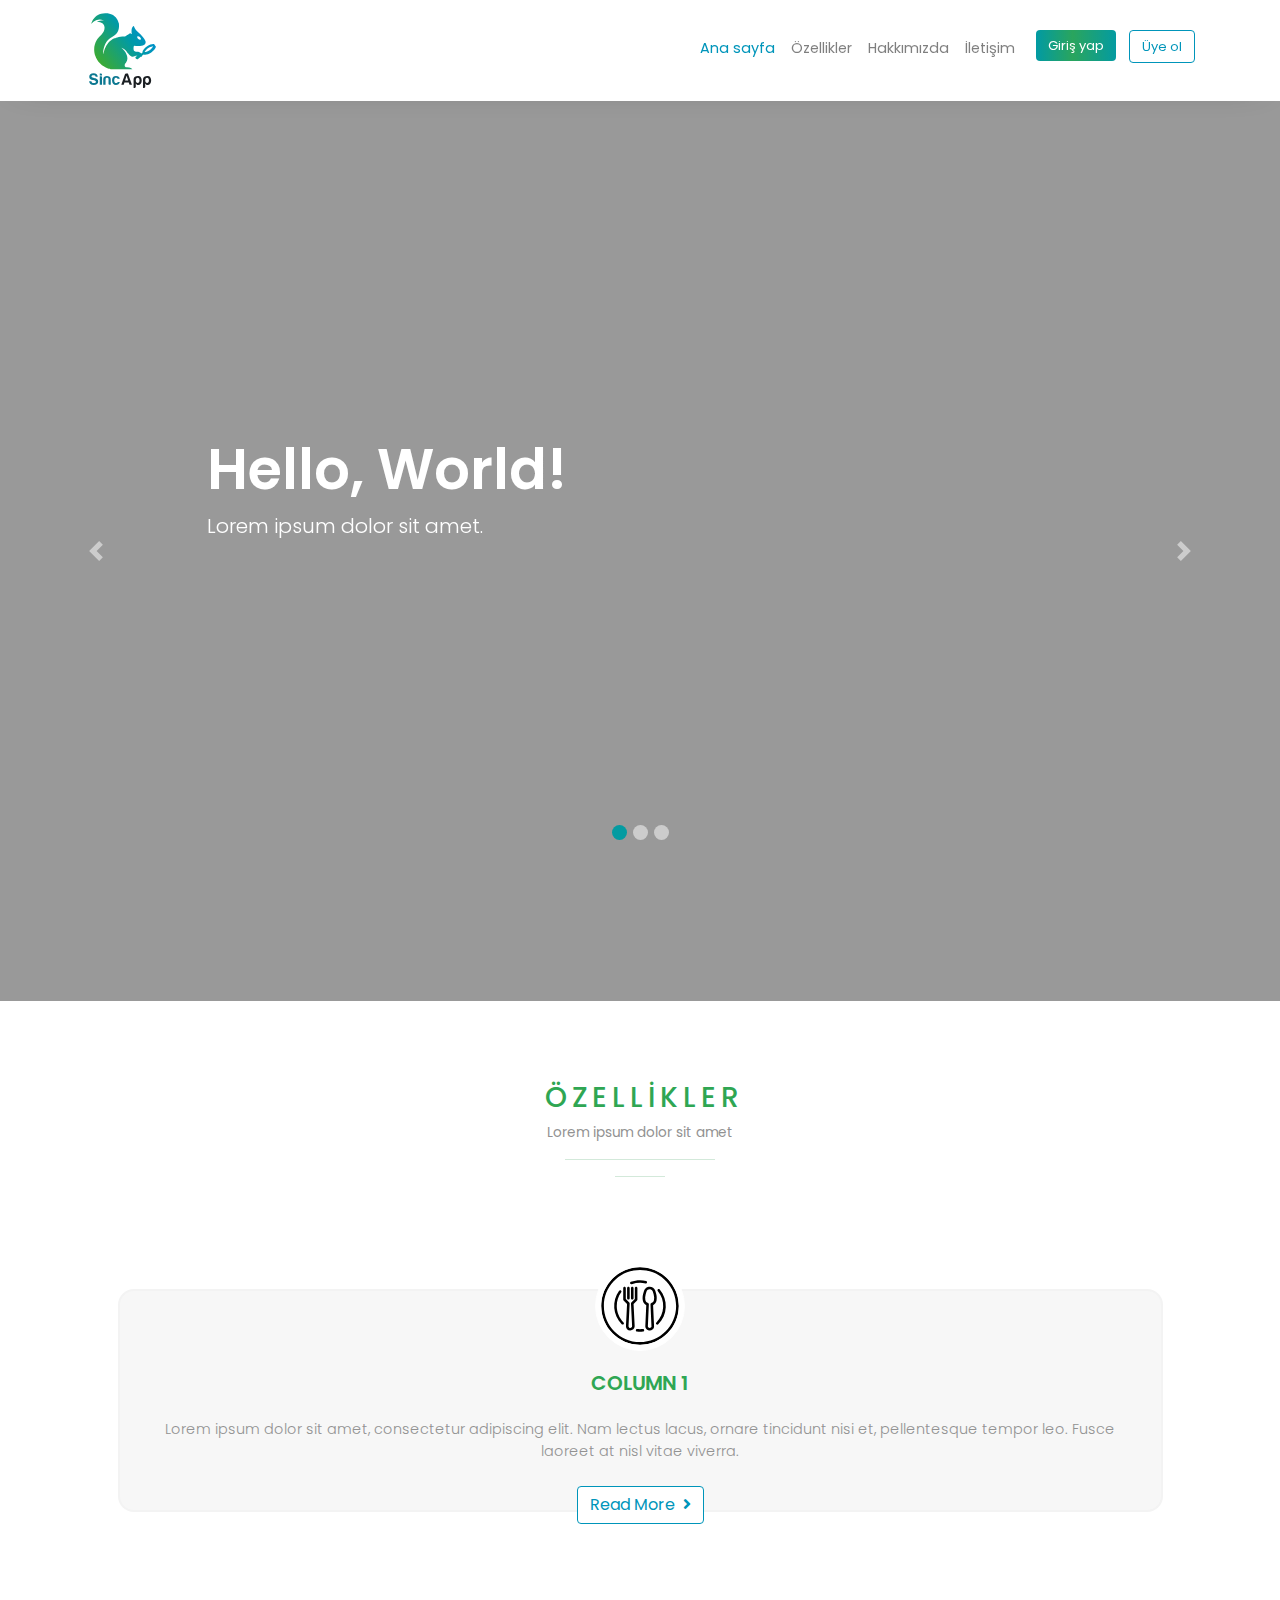
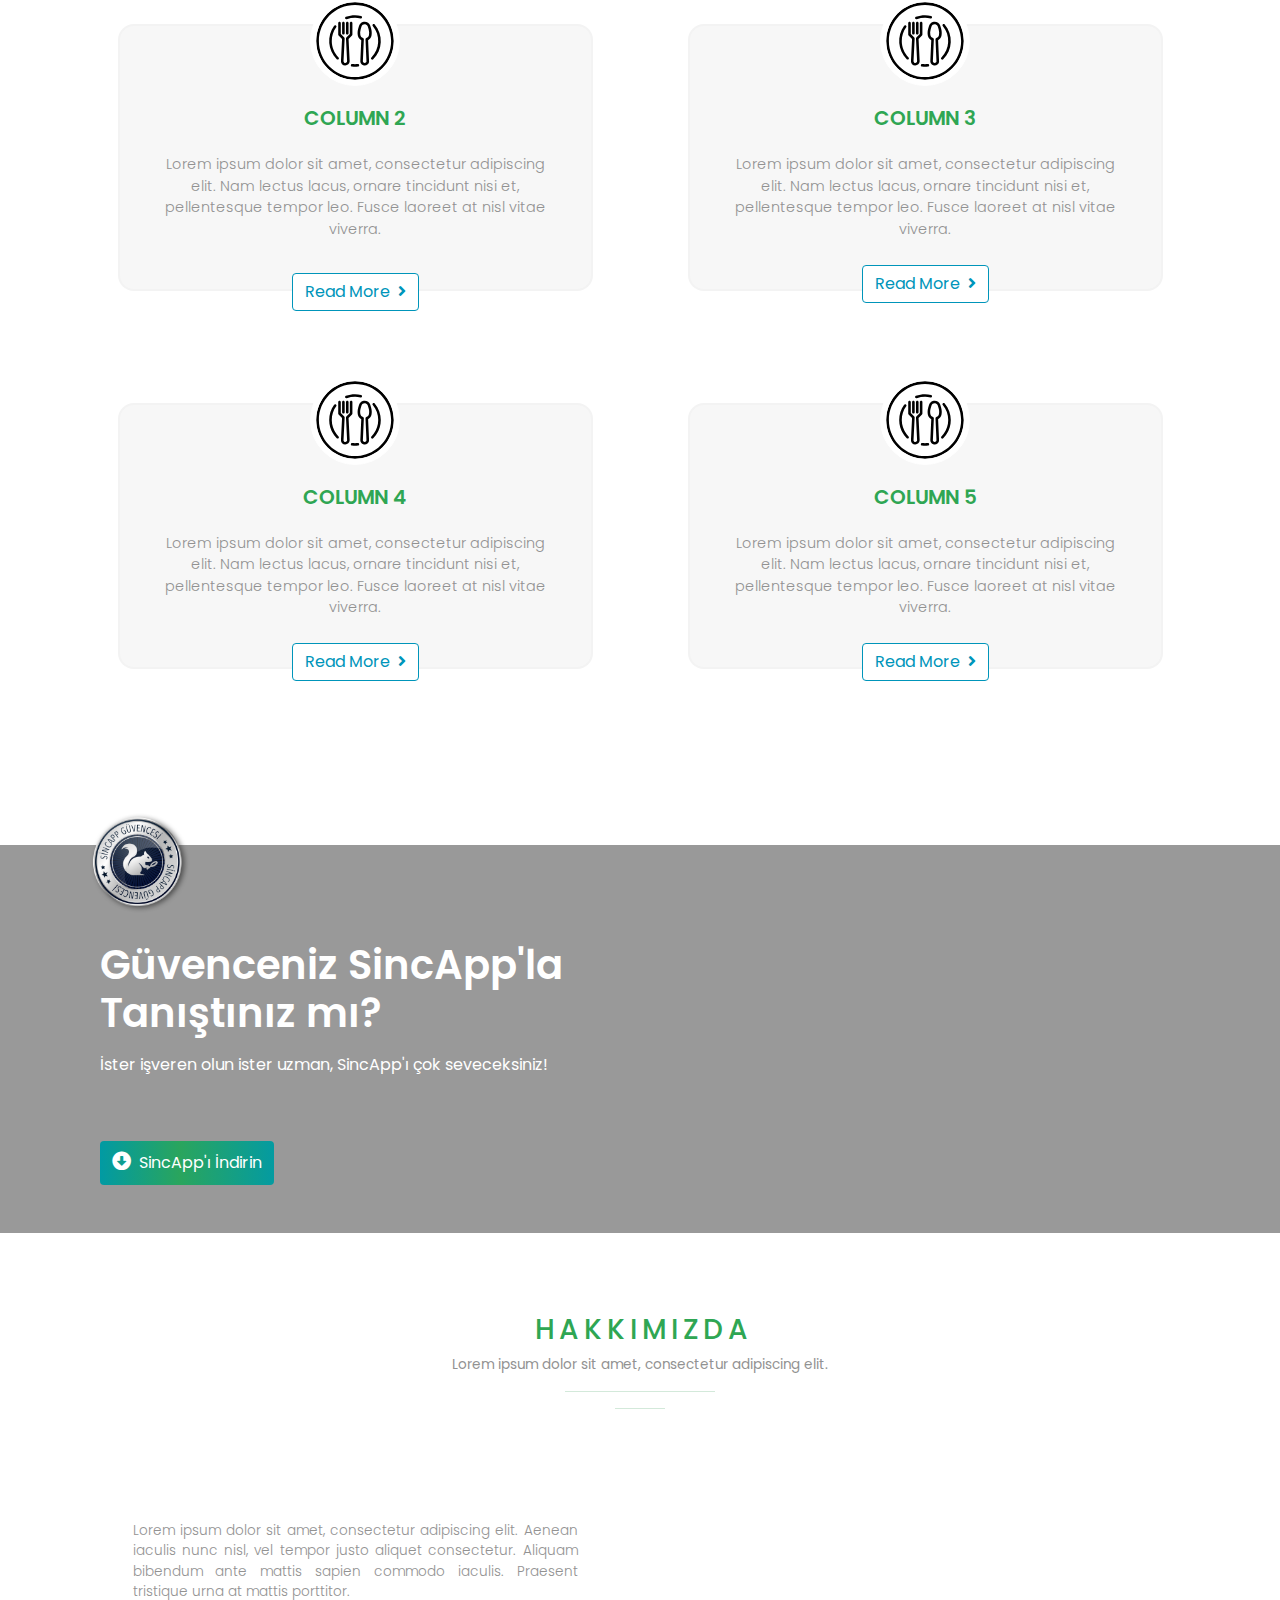
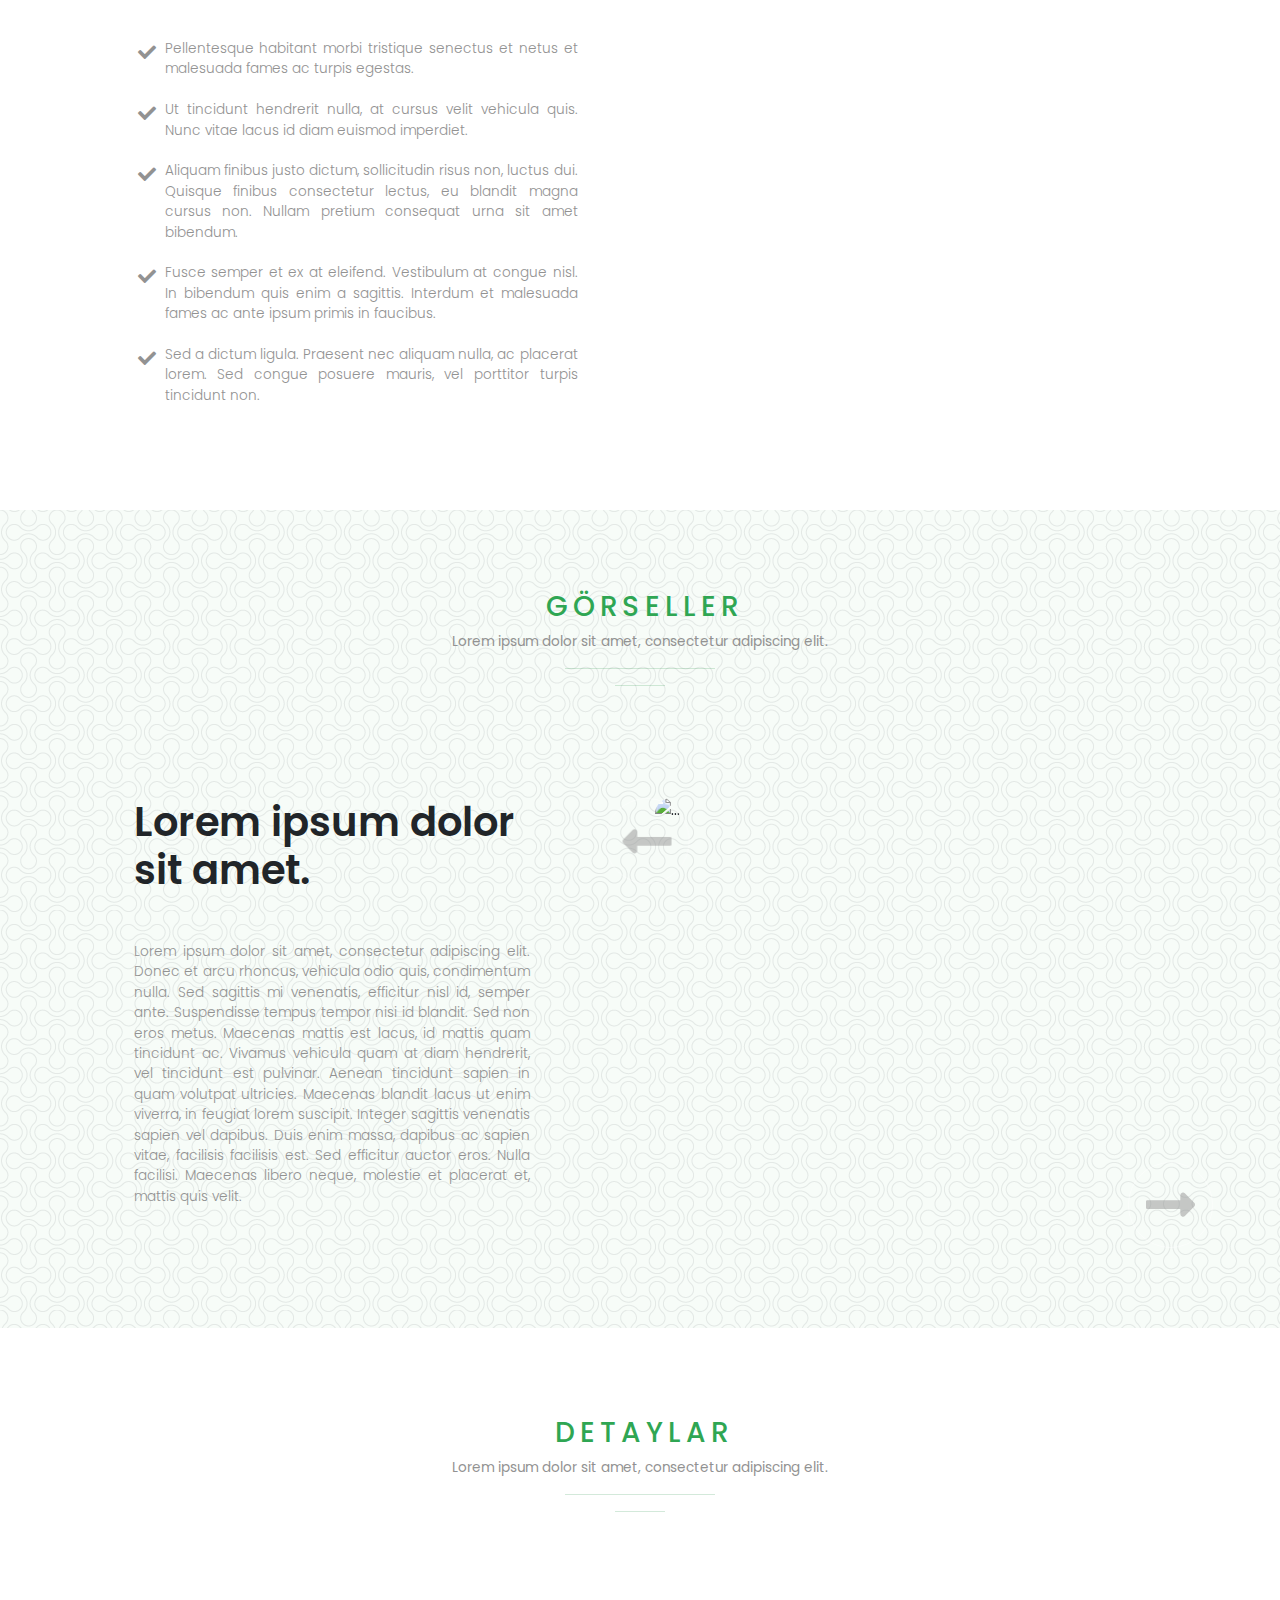
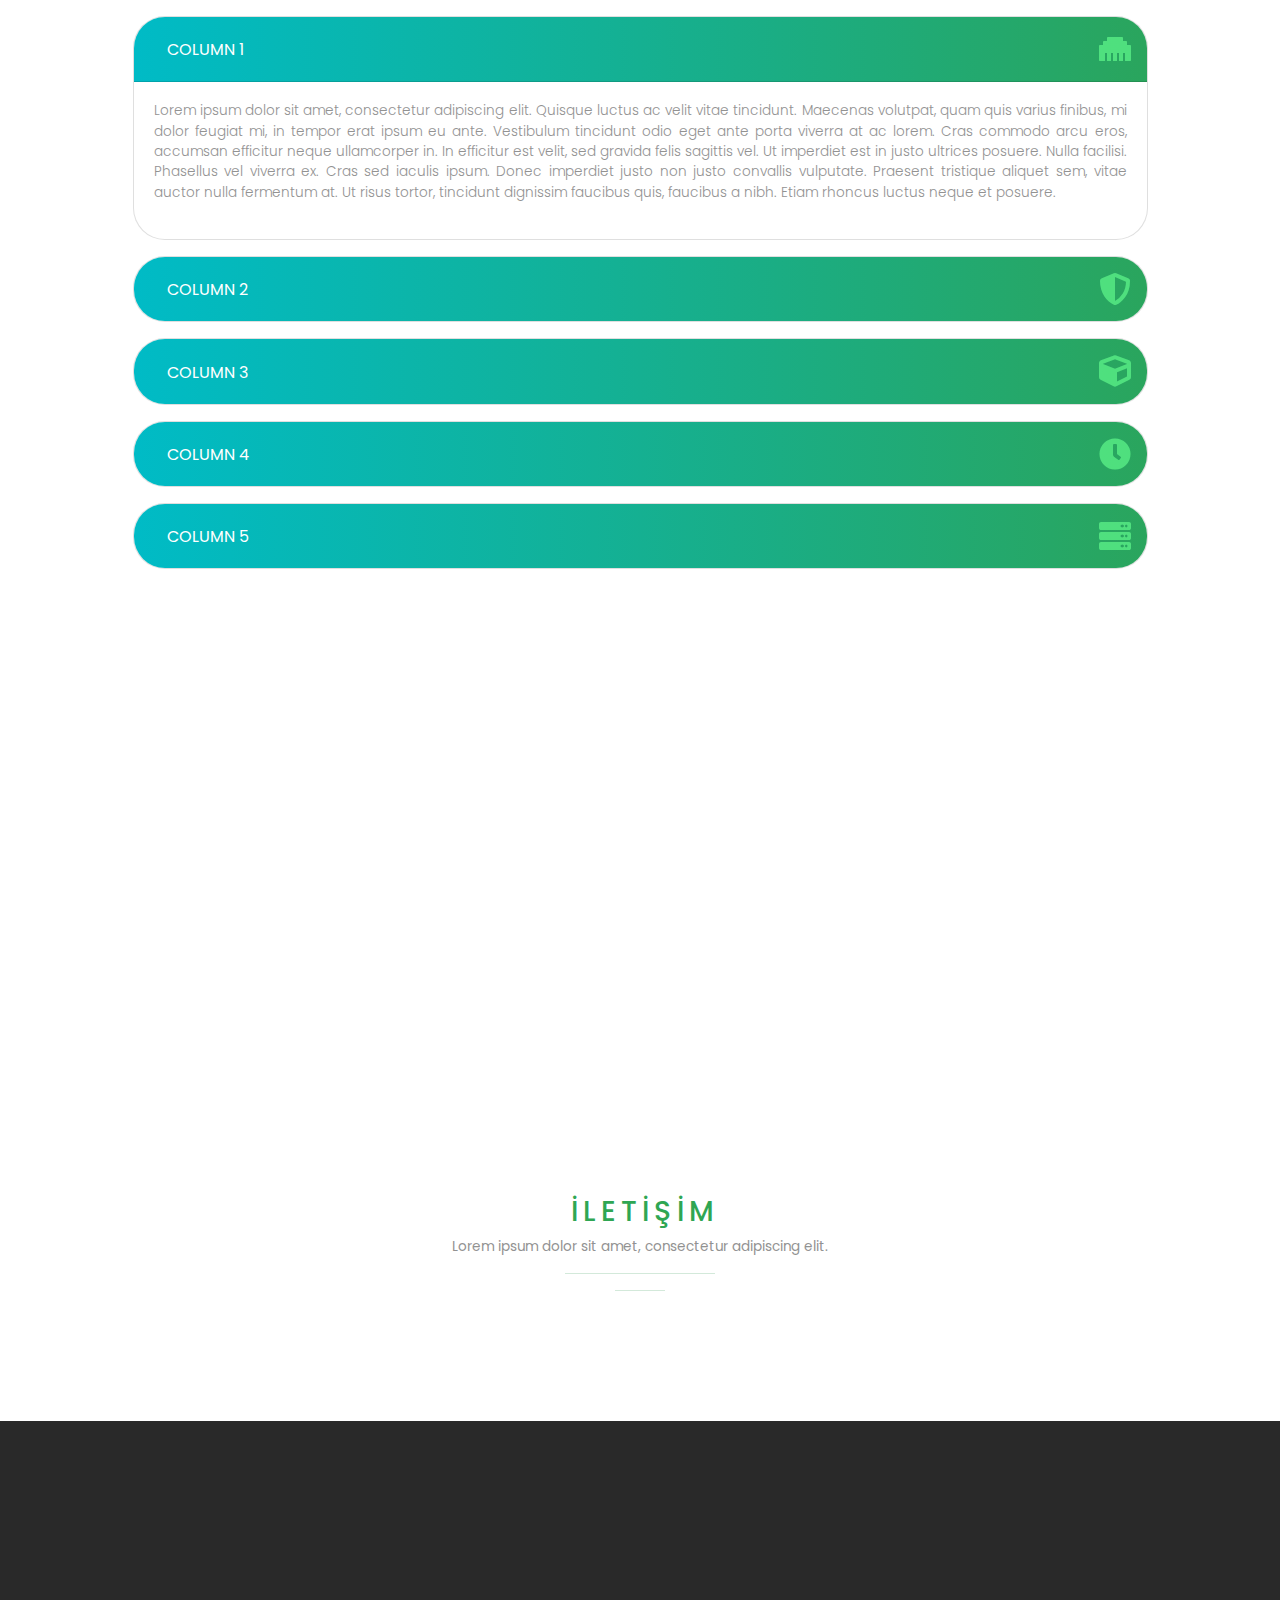
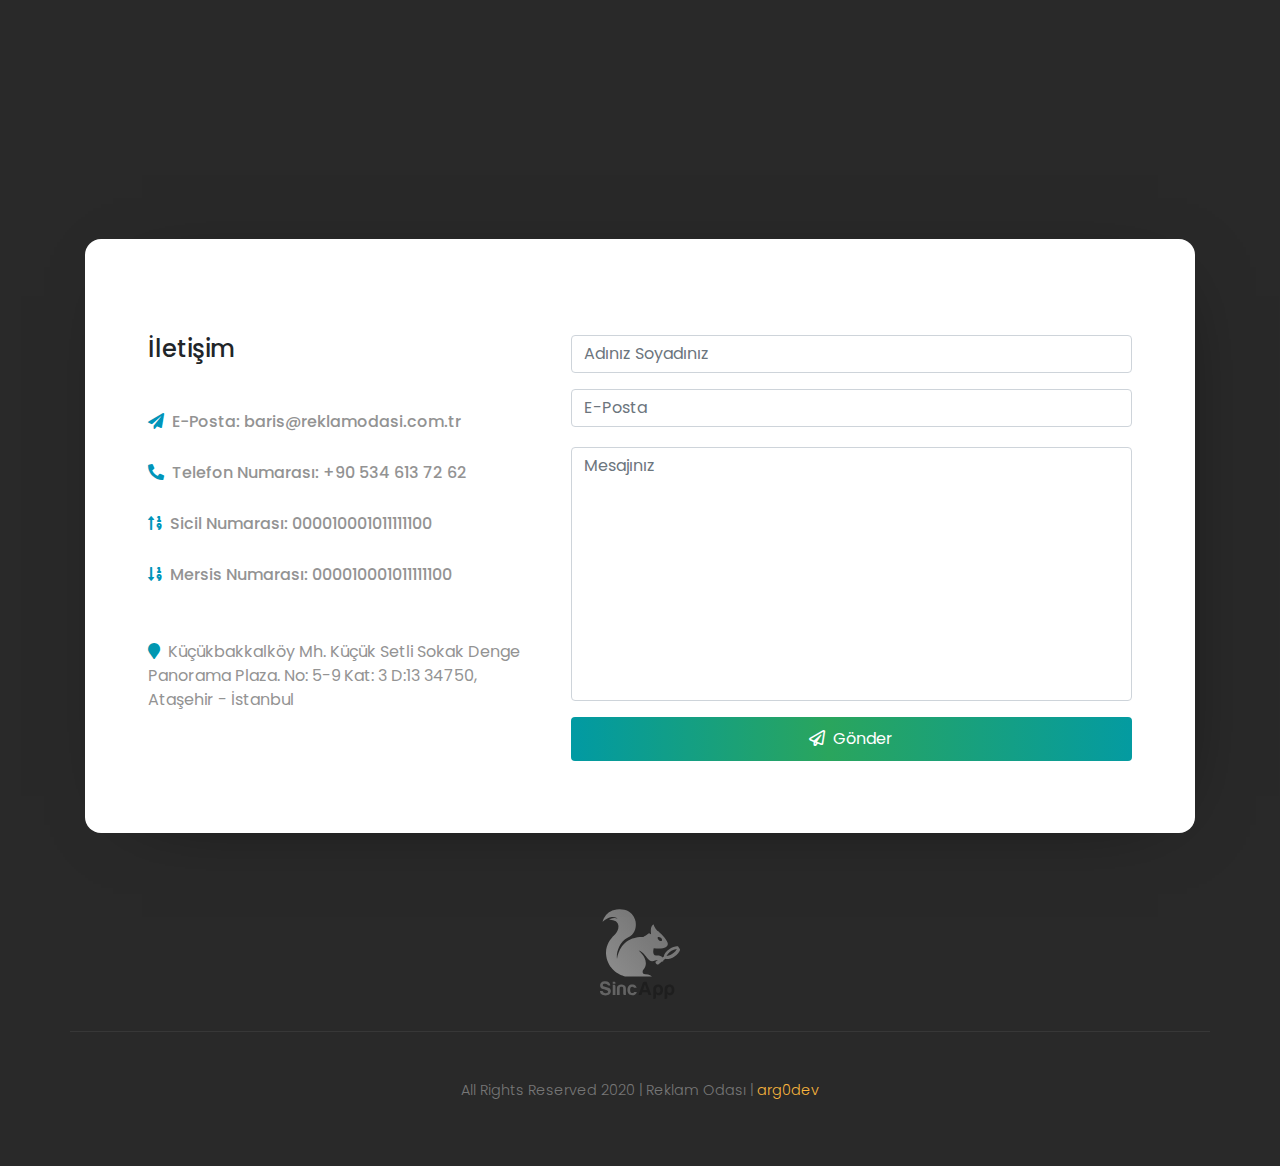
==== commit 1b1ac8de: "form resize fix" ====
--- a/index.html
+++ b/index.html
@@ -404,7 +404,7 @@
                           
                           <div class="form-group">
                               <label for="exampleFormControlTextarea1"></label>
-                              <textarea placeholder="Mesajınız" class="form-control" id="exampleFormControlTextarea1" rows="10"></textarea>
+                              <textarea placeholder="Mesajınız" class="form-control" id="message" rows="10"></textarea>
                           </div>
                           <a href="#"><button style="width: 100%;" type="button" class="btn btn-sincap"><i class="far fa-paper-plane mr-2"></i>Gönder</button></a>
                       </div>
@@ -422,7 +422,7 @@
                   <img src="./materials/logo.svg" width="90px" height="90px">
                 </div>
               <div class="col-md-12">
-                <p>All Rights Reserved 2020 | Reklam Odası | <a href="https://github.com/arg0dev" add target="_blank"><span>arg0_dev</span></a></p>
+                <p>All Rights Reserved 2020 | Reklam Odası | <a href="https://github.com/arg0dev" add target="_blank"><span>arg0dev</span></a></p>
               </div>
               </div>
             </div>
--- a/css/style.css
+++ b/css/style.css
@@ -283,7 +283,7 @@
 .preview {
     padding-top: 1em;
     padding-bottom: 5em !important;
-    background: url(/materials/bubble_outline.png) #2fa6530a;
+    background: url('../materials/bubble_outline.png') #2fa6530a;
     background-repeat: repeat;
     background-blend-mode: multiply;
     
@@ -491,6 +491,10 @@
     border-radius: 2em;
 }
 
+#message {
+    resize: none;
+}
+
 /* MEDIA SCREEN START */
 
   @media (max-width: 991px) {
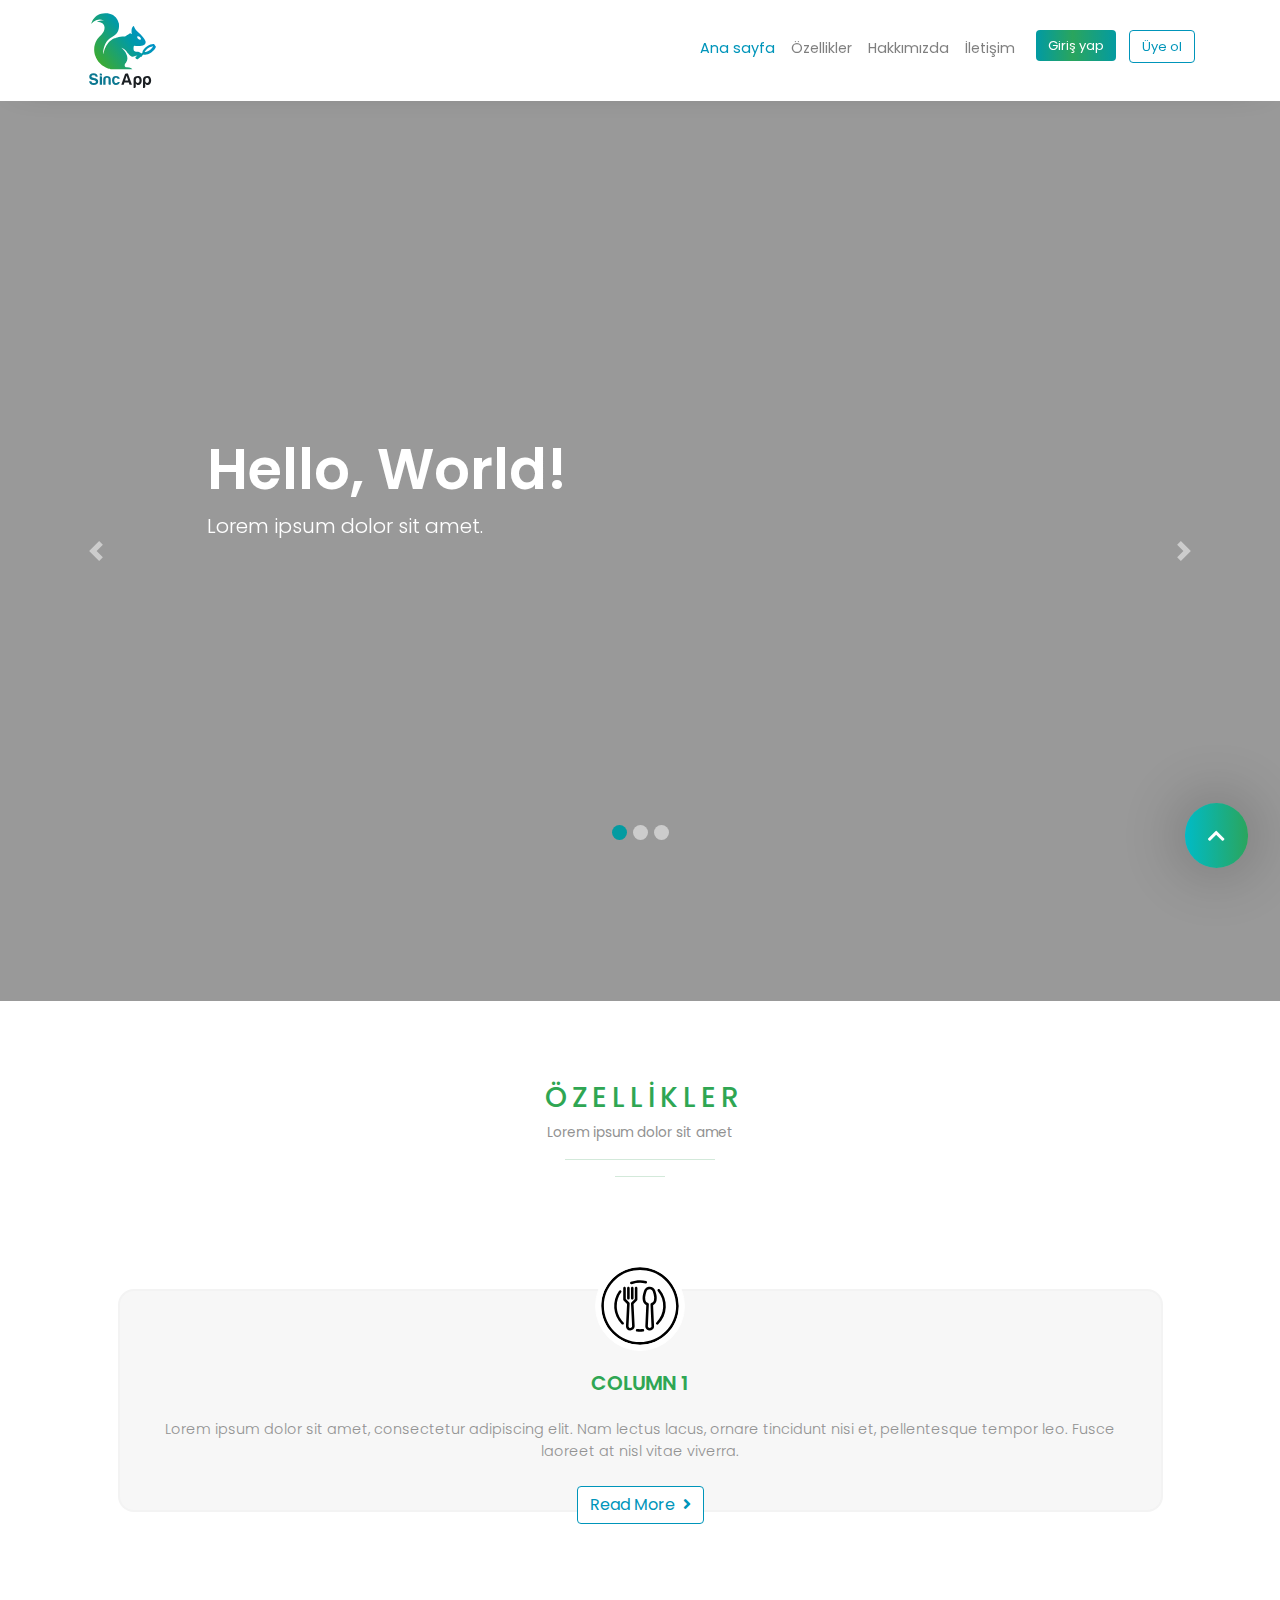
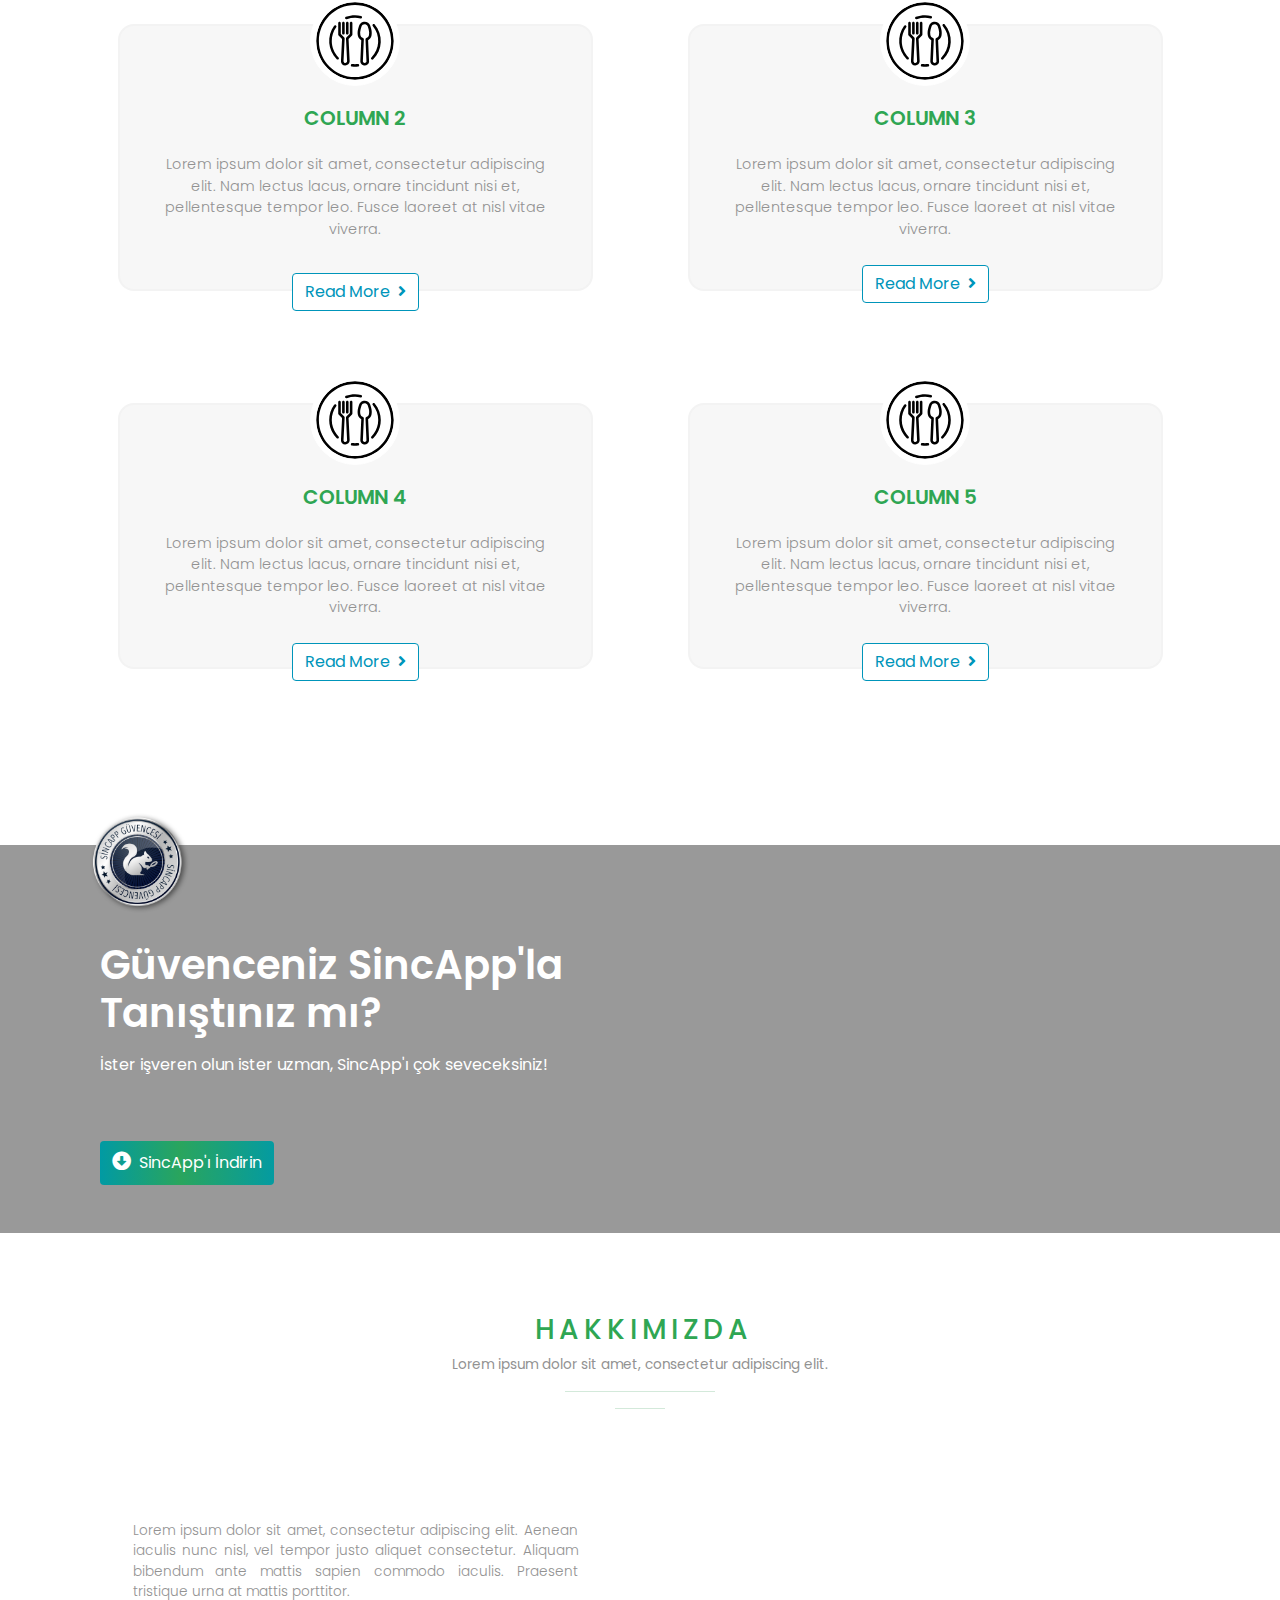
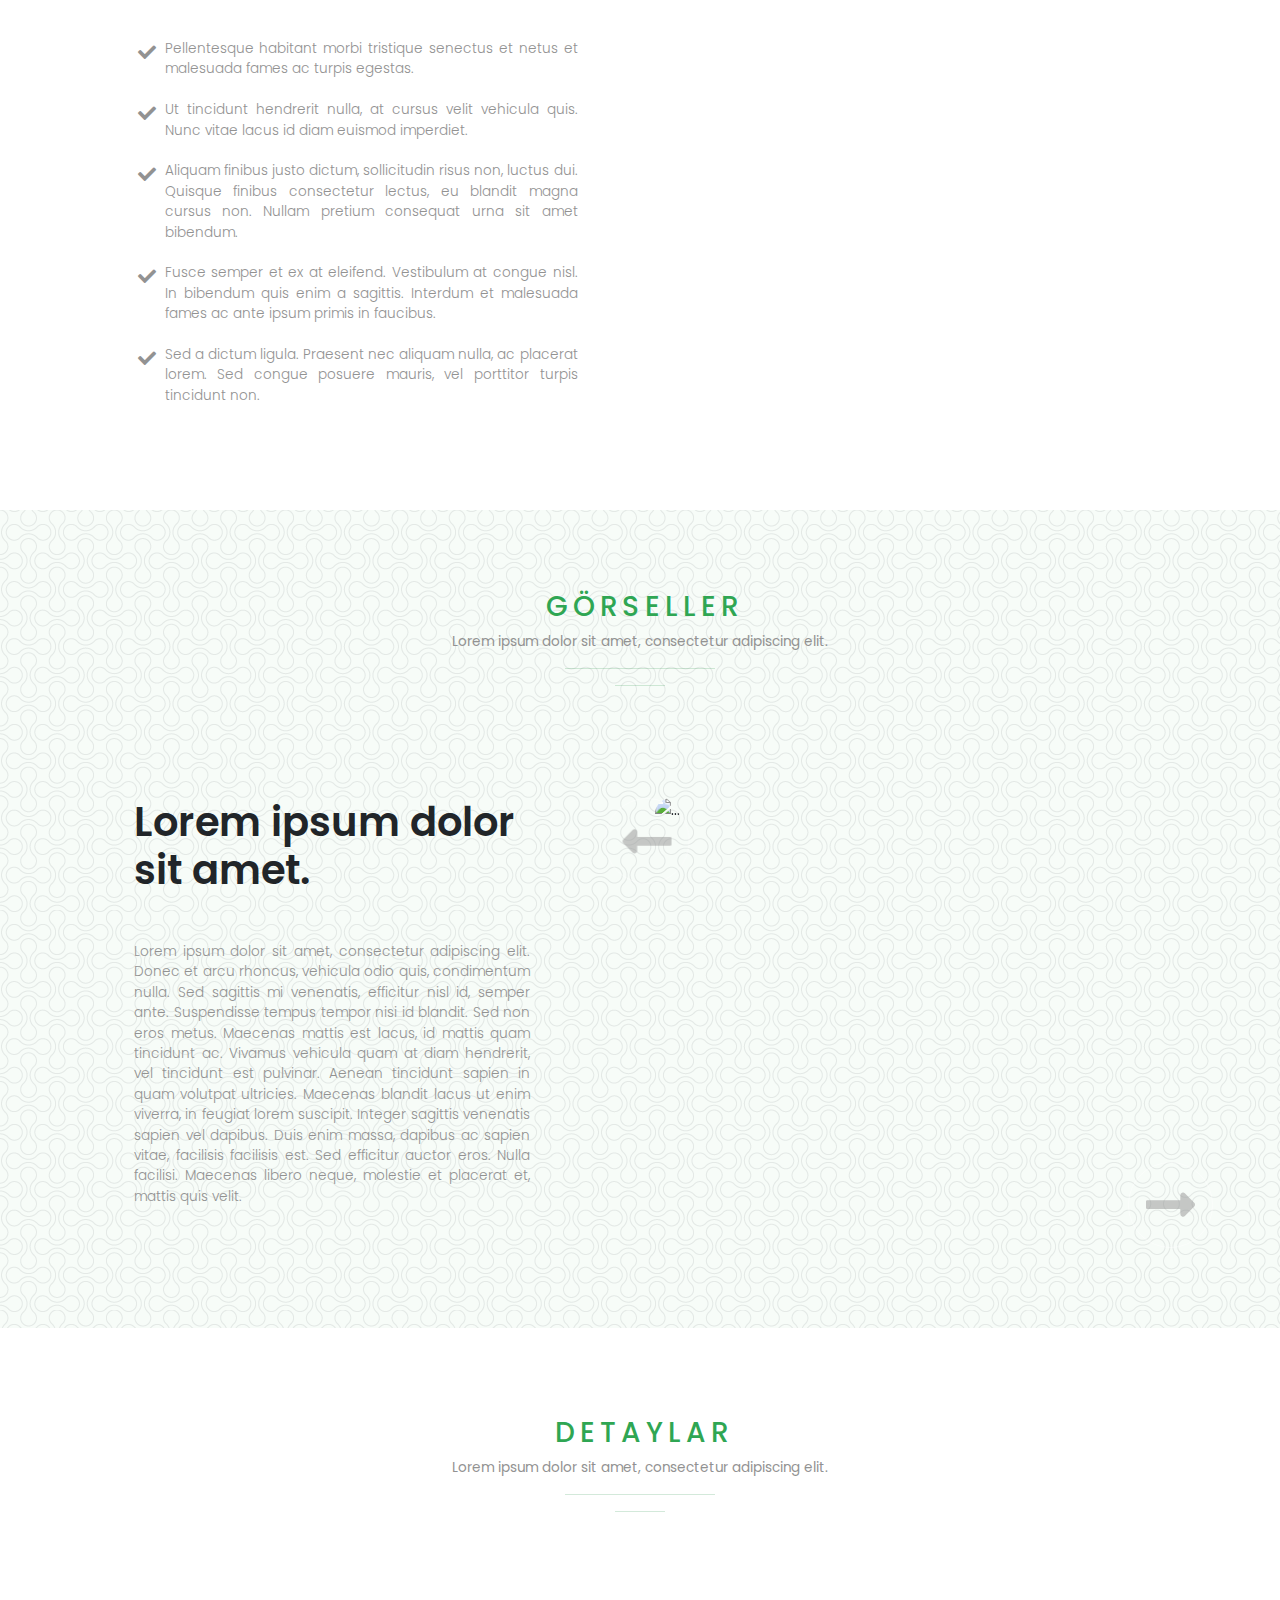
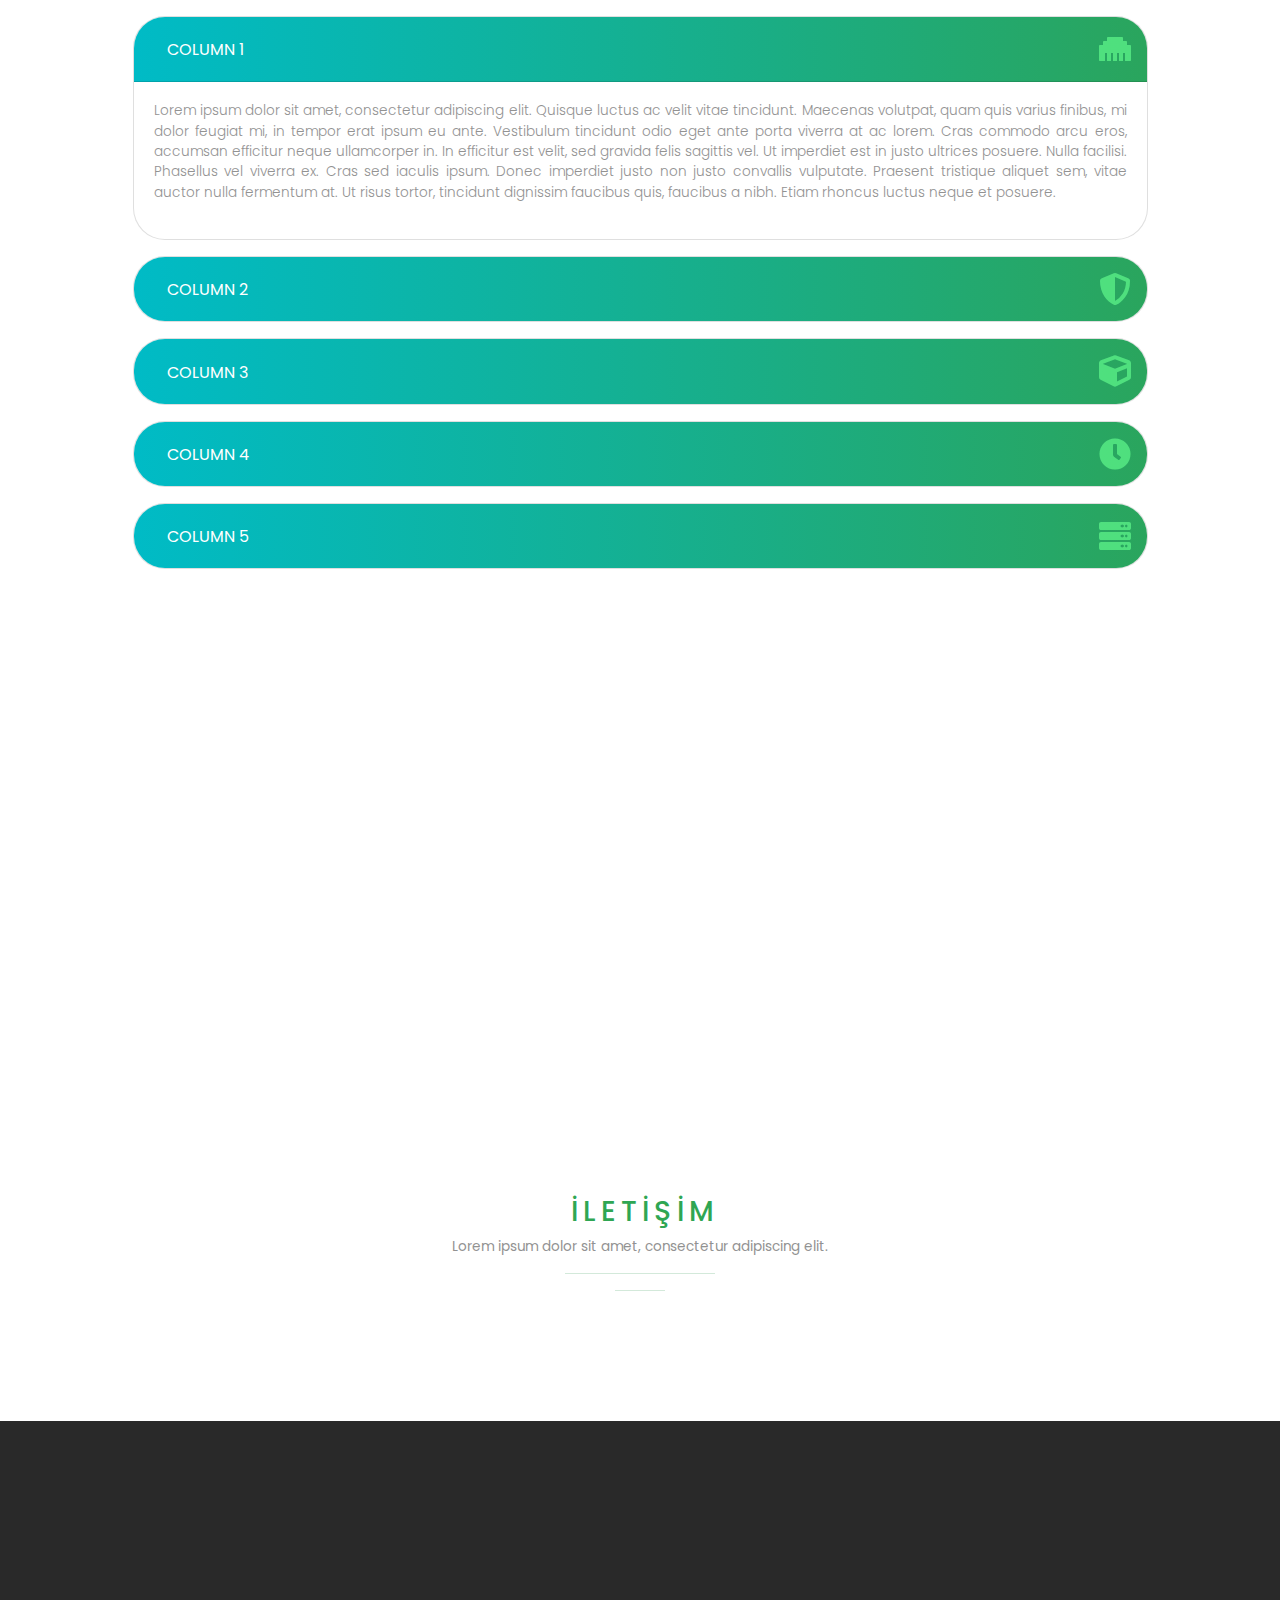
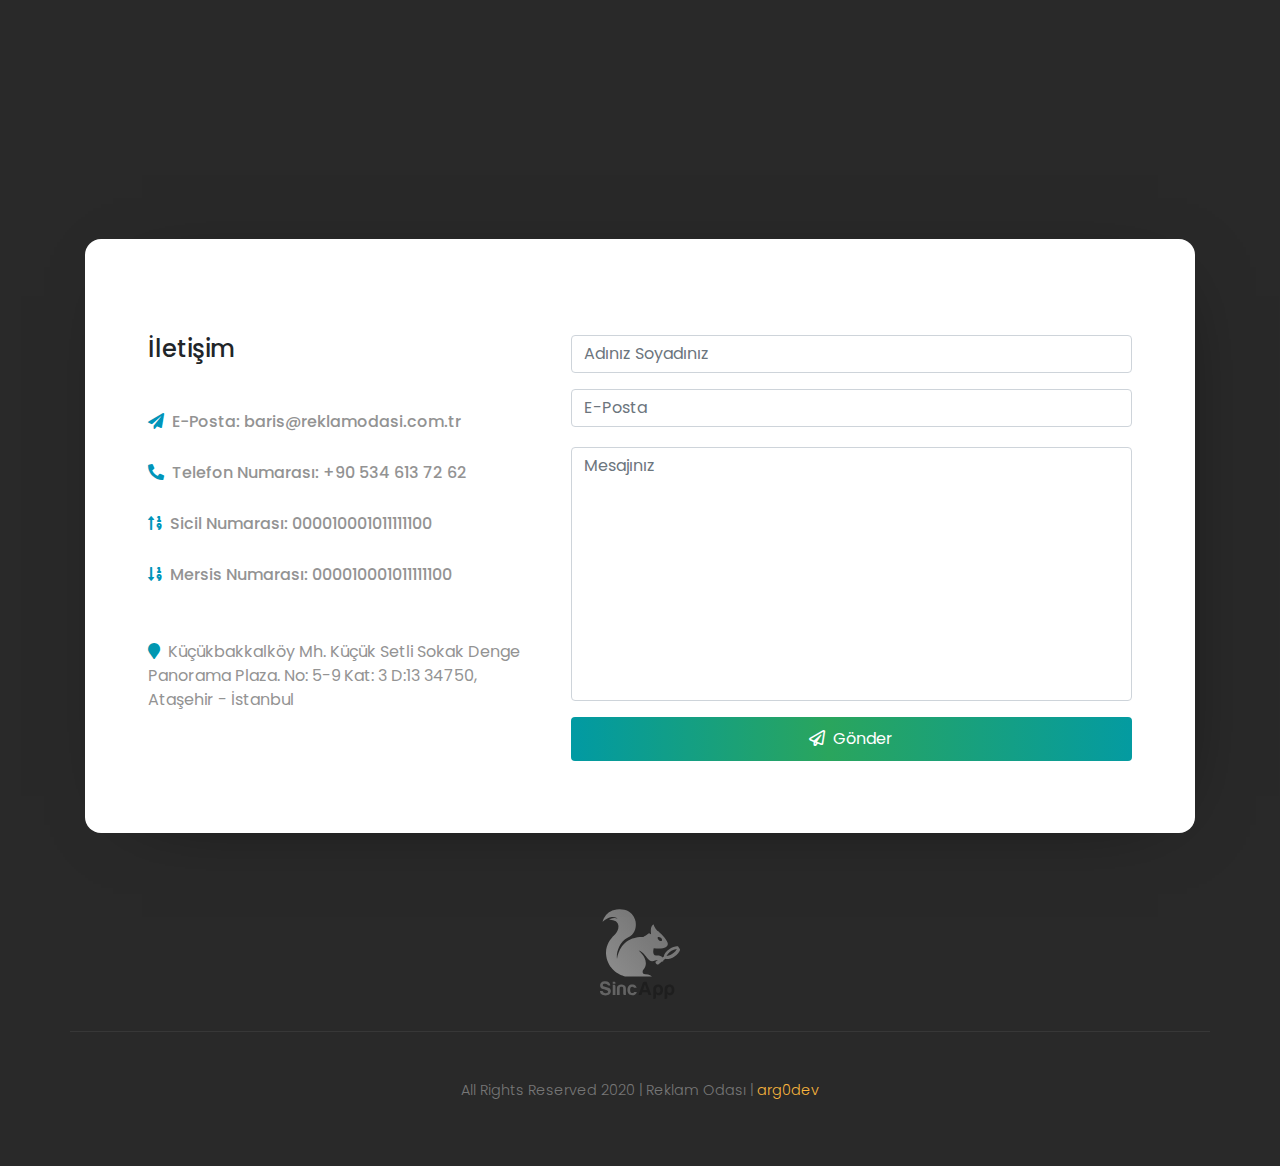
==== commit d60bbc48: "scrollTop button added" ====
--- a/index.html
+++ b/index.html
@@ -46,7 +46,7 @@
           </nav>
 
           <header>
-            <div id="carousel_1" class="carousel slide carousel-fade mb-5" data-interval="60000" data-ride="carousel">
+            <div id="carousel_1" class="carousel slide carousel-fade mb-5" data-interval="5000" data-ride="carousel">
               <ol class="carousel-indicators">
                 <li data-target="#carousel_1" data-slide-to="0" class="active"></li>
                 <li data-target="#carousel_1" data-slide-to="1"></li>
@@ -428,6 +428,16 @@
             </div>
           </div>  
 
+            <div class="scrollTop">
+            <div class="container-fluid">
+              <div class="row">
+                <a href="#carousel_1">
+                <i class="fas fa-chevron-up"></i>
+              </a>
+              </div>
+            </div>
+          </div>
+
         <script src="./js/jquery-3.5.1.min.js" type="text/javascript"></script>
         <script src="./js/bootstrap.min.js" type="text/javascript"></script>
     </body>
--- a/css/style.css
+++ b/css/style.css
@@ -577,6 +577,25 @@
 
   }
 
+  .scrollTop {
+      position: fixed;
+      z-index: 200;
+      bottom: 2em;
+      right: 2em;
+  }
+
+  .scrollTop i {
+    background: rgb(0,187,198);
+    background: linear-gradient(90deg, rgba(0,187,198,1) 0%, rgba(42,165,93,1) 100%, rgba(4,155,161,1) 100%);
+    padding: 1.2em;
+    font-size: 1.2em;
+    border-radius: 5em;
+    color: #fff;
+    -webkit-box-shadow: 0px 0px 54px 13px rgba(0,0,0,0.16);
+    -moz-box-shadow: 0px 0px 54px 13px rgba(0,0,0,0.16);
+    box-shadow: 0px 0px 54px 13px rgba(0,0,0,0.16);
+  }
+
 
   @media (max-width: 991px) and (orientation: landscape) {
 
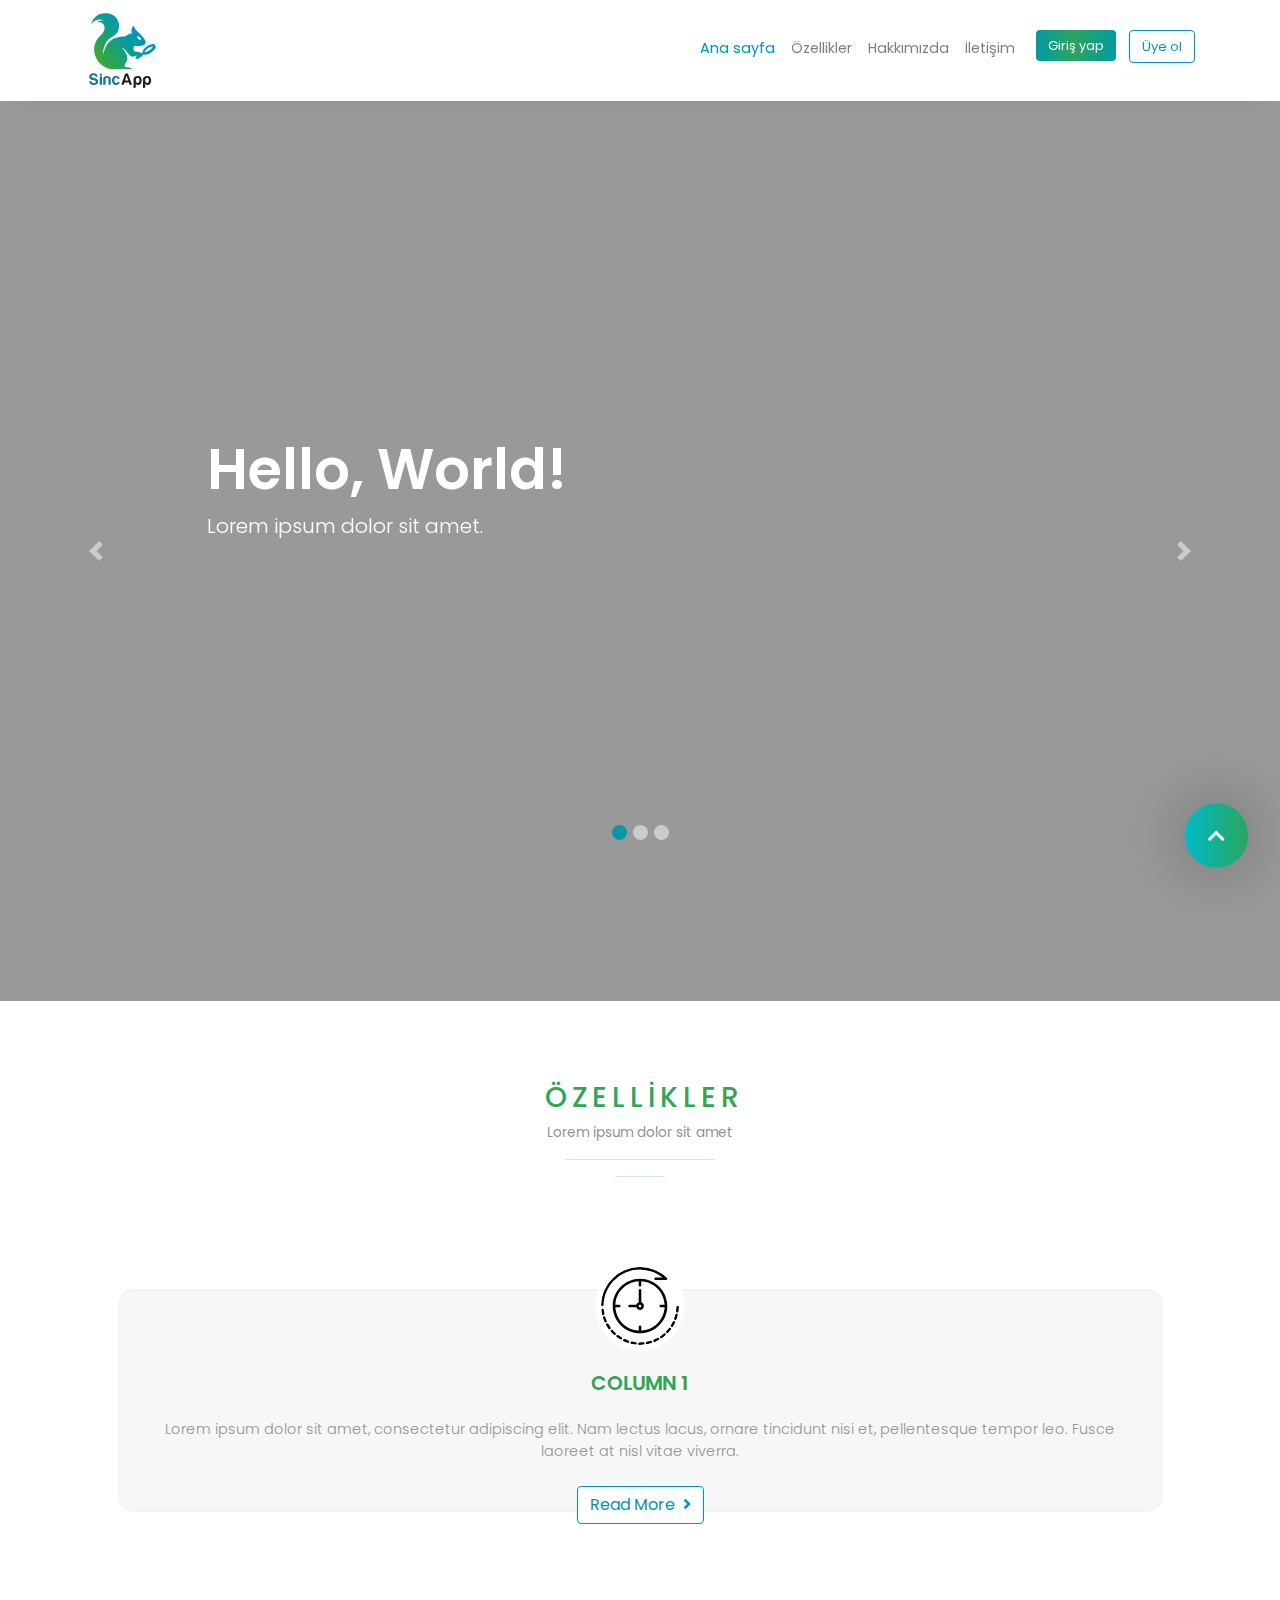
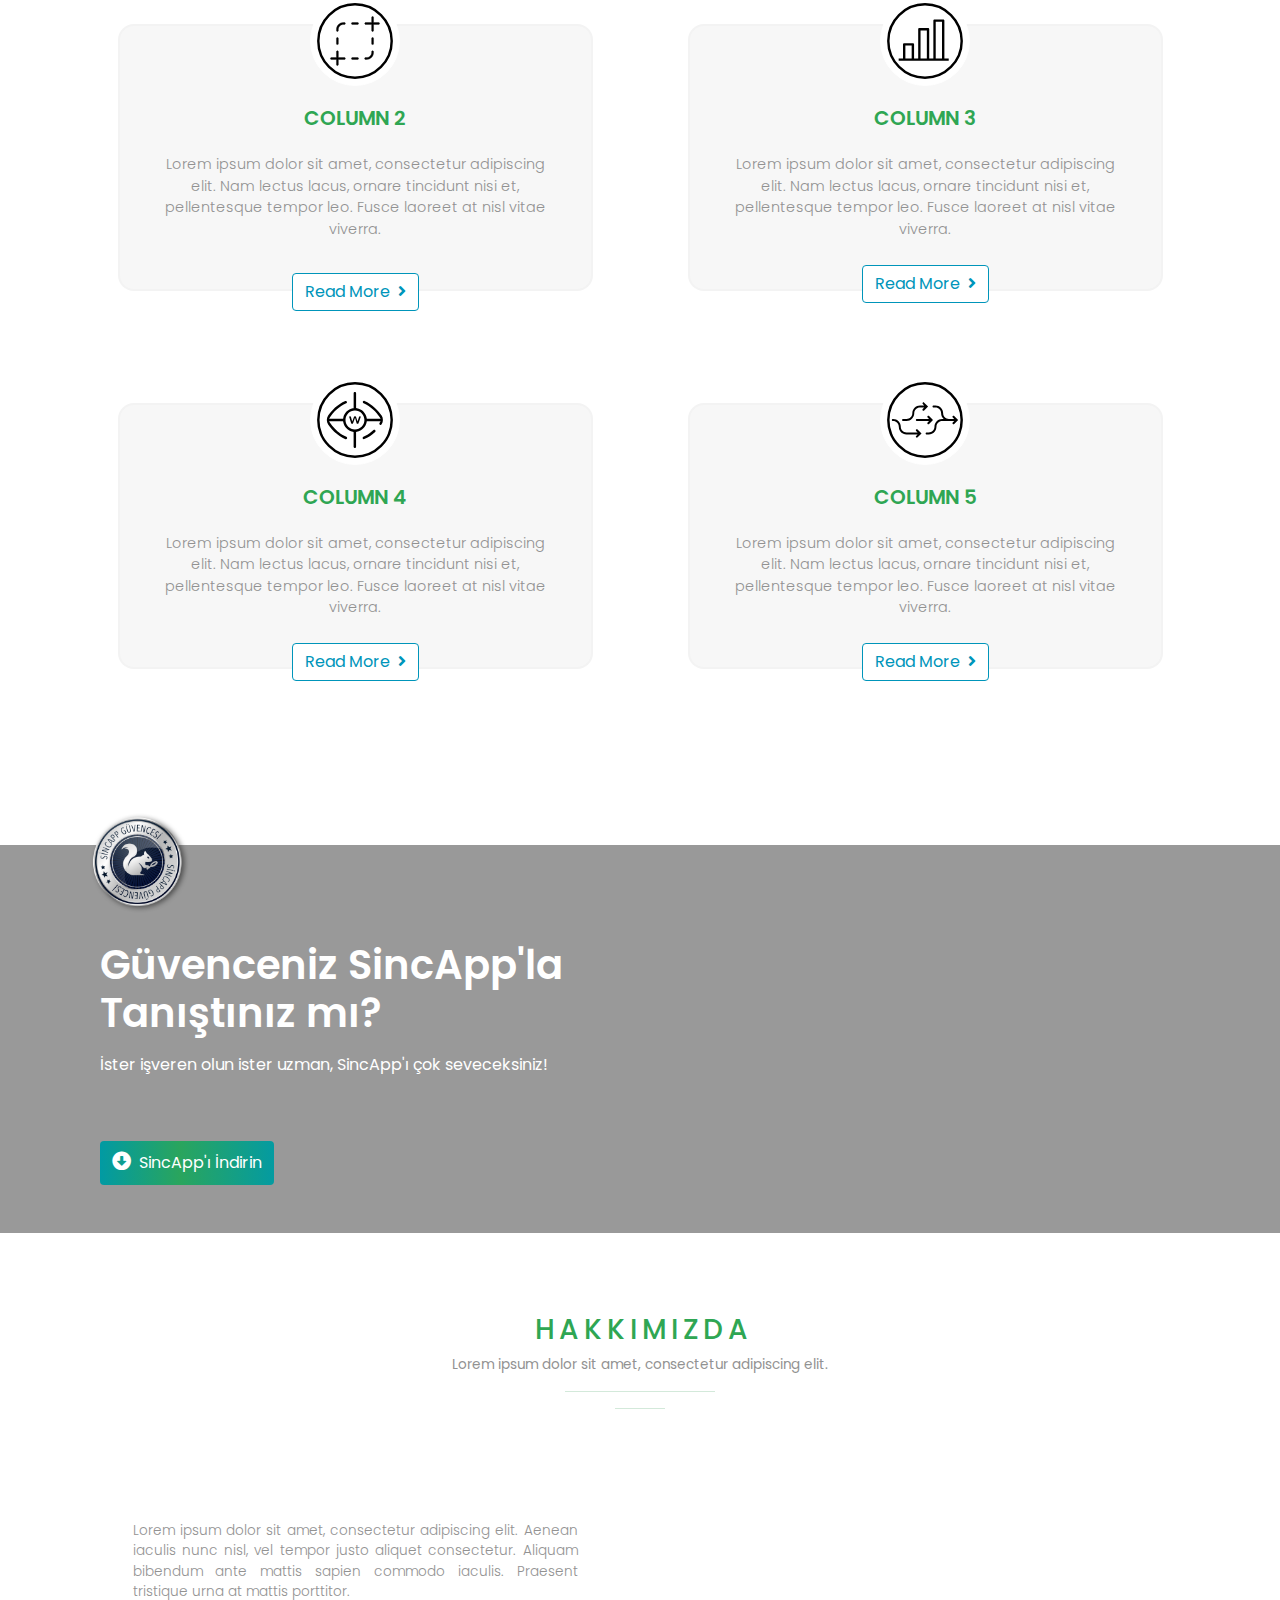
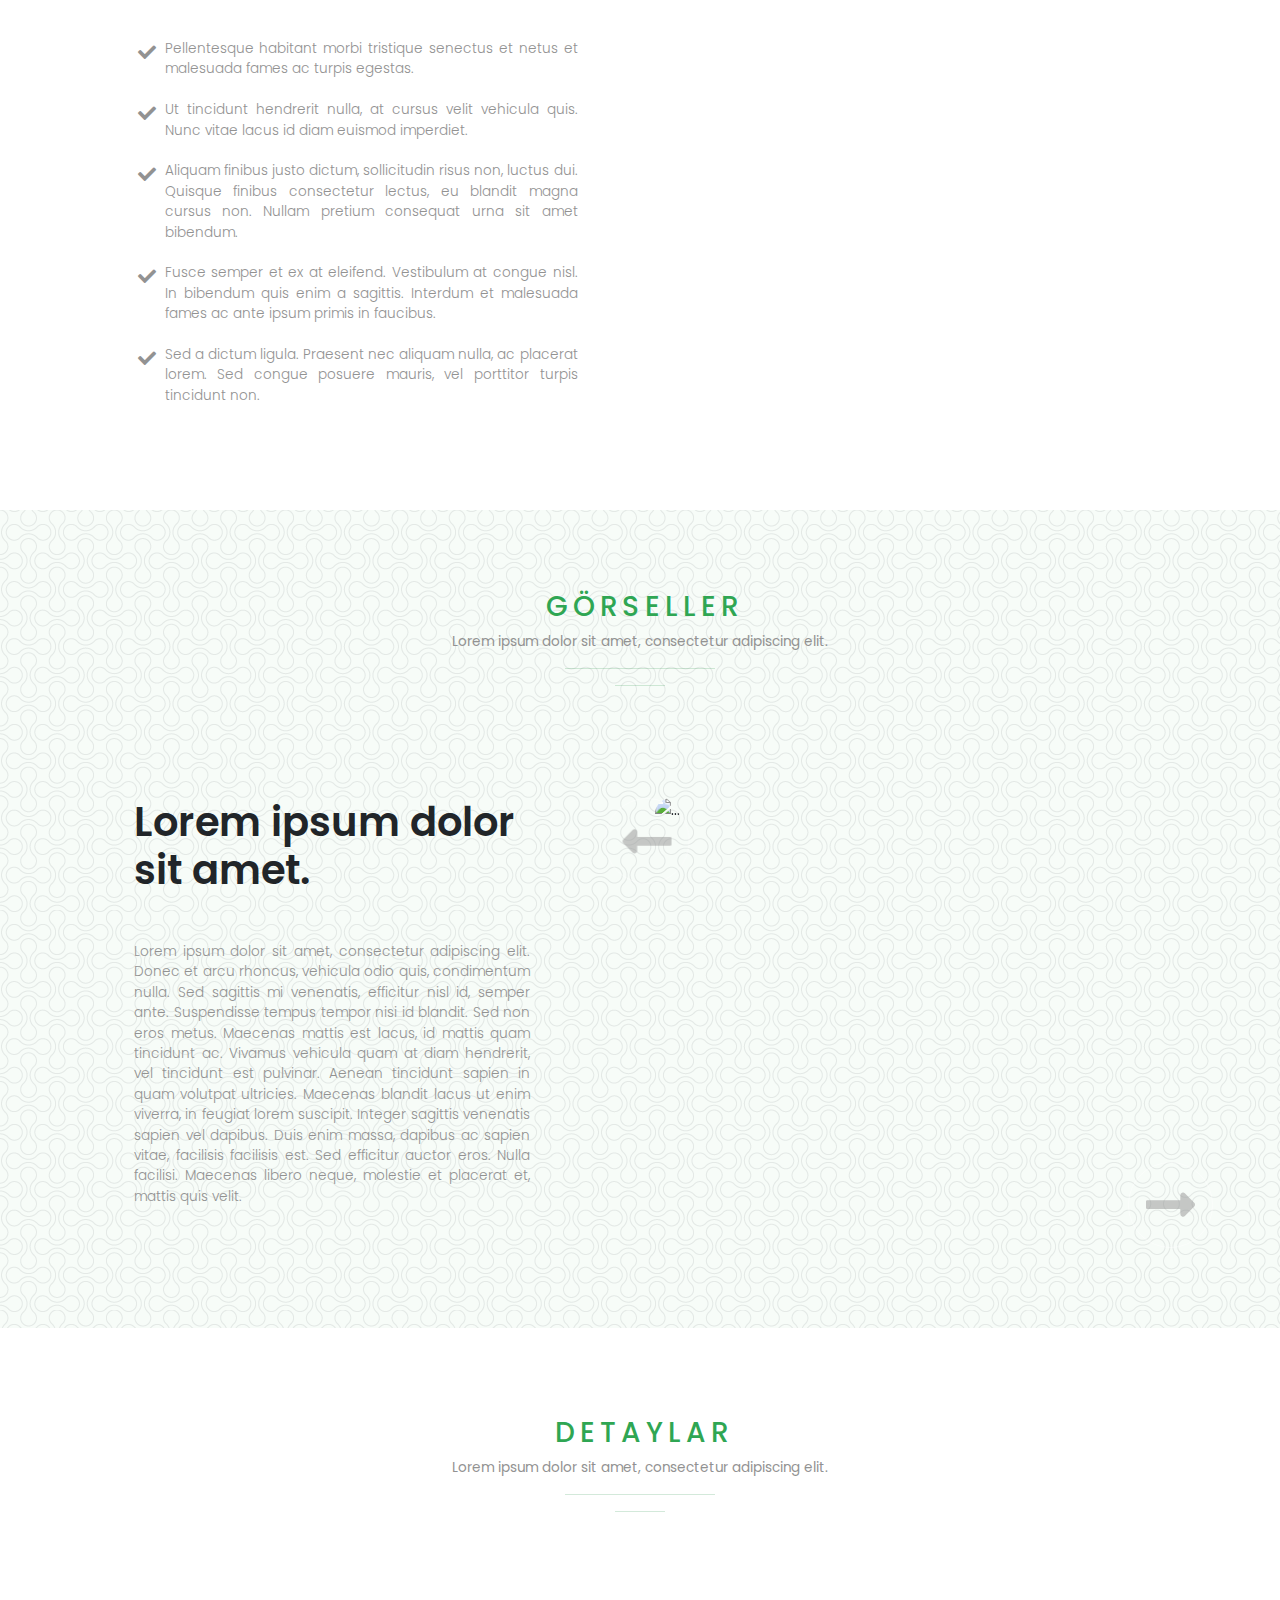
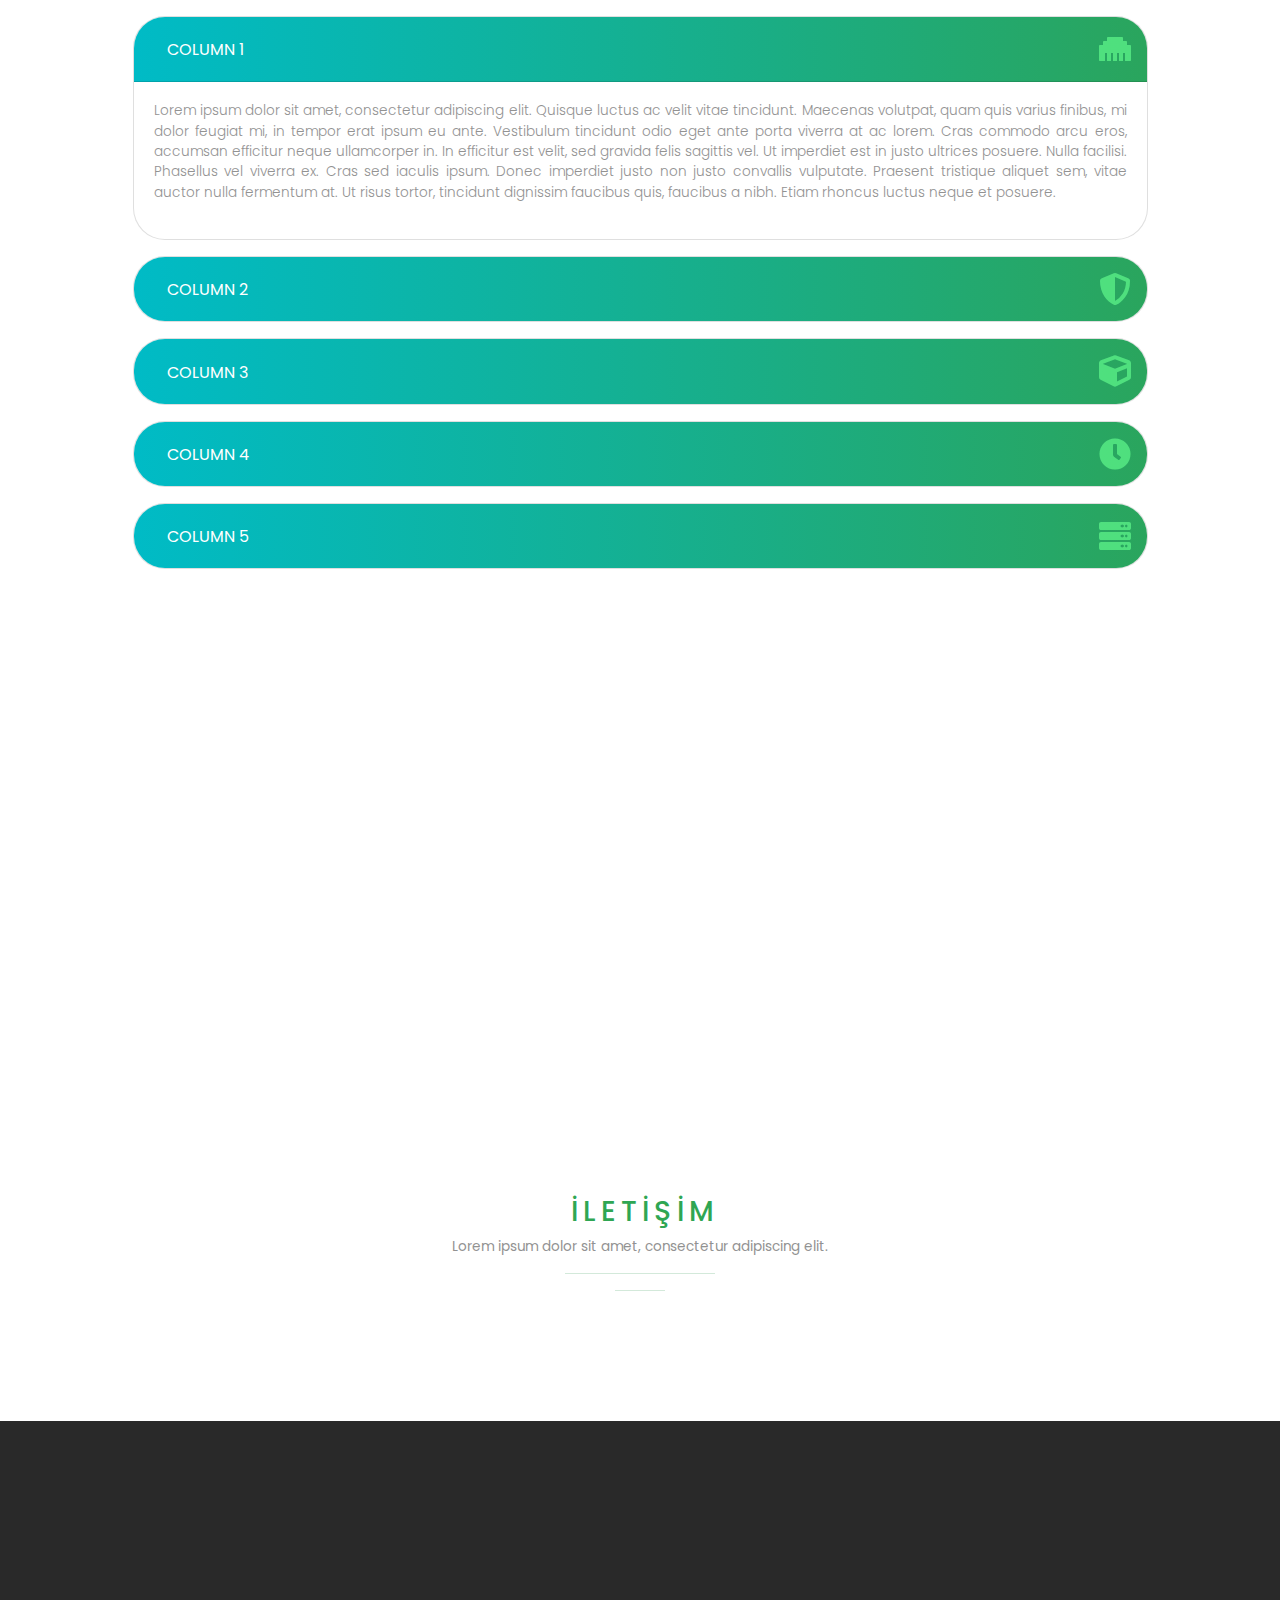
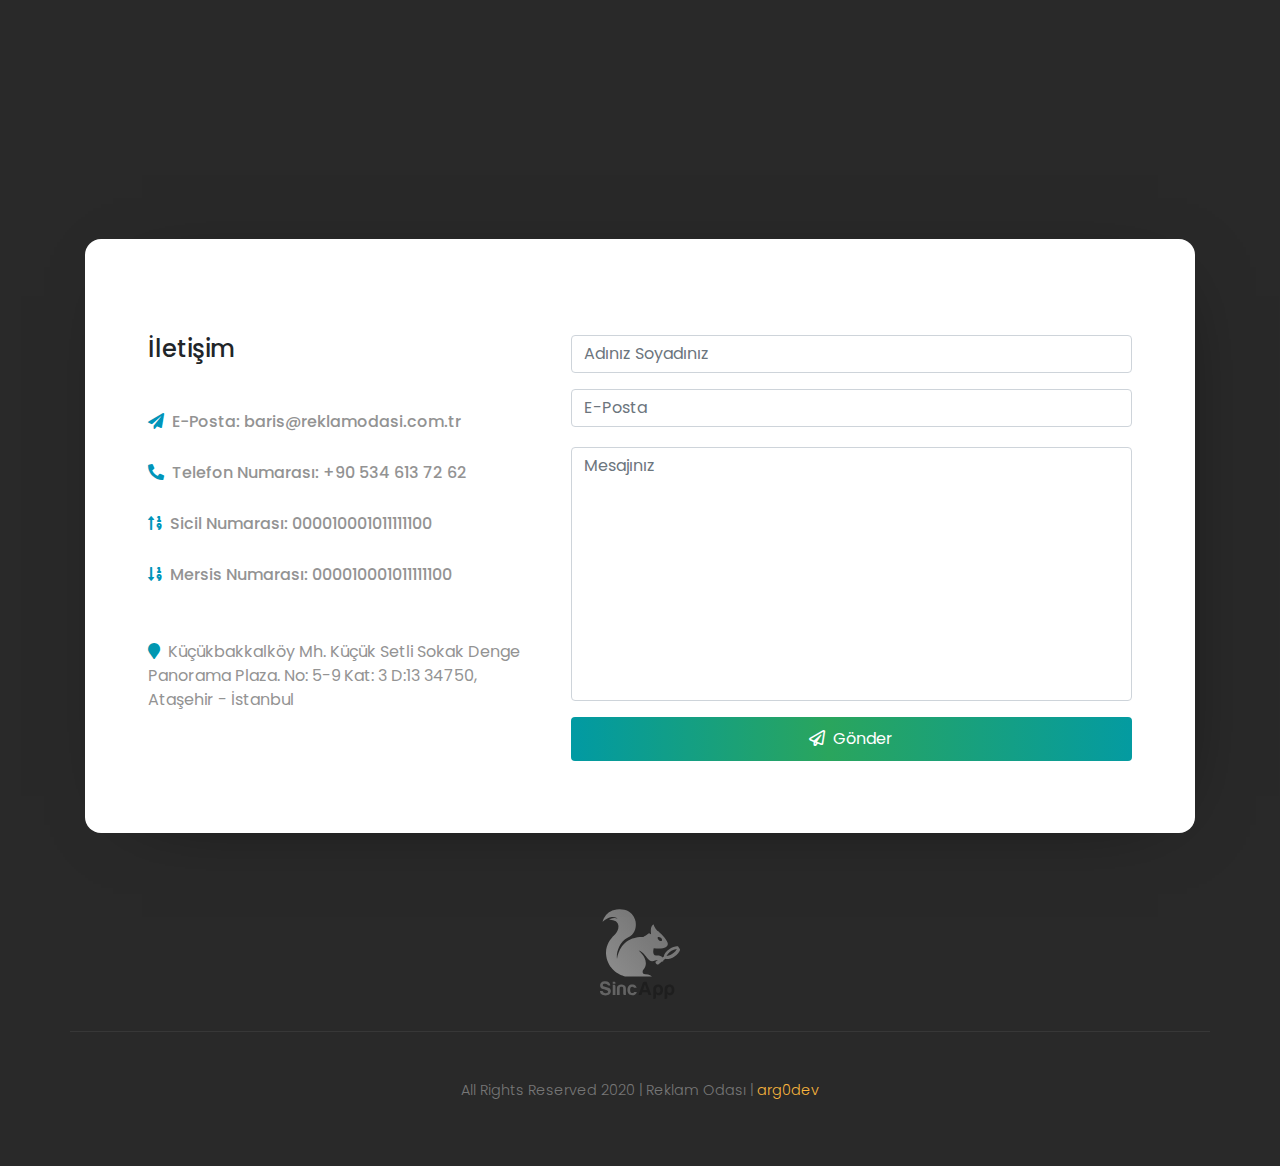
==== commit a5241453: "index updated" ====
--- a/index.html
+++ b/index.html
@@ -112,33 +112,33 @@
             <div class="container">
                 <div class="row d-flex justify-content-center">
                   <div class="col-md-11 bubble">
-                    <div class="col-12 elp mb-4 d-flex justify-content-center"><img class="clp" src="./materials/food_cafe-01.svg" width="90" height="90"/></div>
+                    <div class="col-12 elp mb-4 d-flex justify-content-center"><img class="clp" src="./materials/clockwork-01.svg" width="90" height="90"/></div>
                       <h5 class="mb-4">Column 1</h5>
                       <p>Lorem ipsum dolor sit amet, consectetur adipiscing elit. Nam lectus lacus, ornare tincidunt nisi et, pellentesque tempor leo. Fusce laoreet at nisl vitae viverra.</p>
                       <div class="col-12 mt-2 btn-center d-flex justify-content-center"><a href="#column-1"><button type="button" class="btn btn-outline-sincap">Read More<i class="fas fa-angle-right ml-2"></i></button></a></div>
                   </div>
                     <div class="col-md-5 bubble">
-                      <div class="col-12 elp mb-4 d-flex justify-content-center"><img class="clp" src="./materials/food_cafe-01.svg" width="90" height="90"/></div>
+                      <div class="col-12 elp mb-4 d-flex justify-content-center"><img class="clp" src="./materials/screenshot-01.svg" width="90" height="90"/></div>
                         <h5 class="mb-4">Column 2</h5>
                         <p>Lorem ipsum dolor sit amet, consectetur adipiscing elit. Nam lectus lacus, ornare tincidunt nisi et, pellentesque tempor leo. Fusce laoreet at nisl vitae viverra.</p>
                         <div class="col-12 mt-3 btn-center d-flex justify-content-center"><a href="#column-2"><button type="button" class="btn btn-outline-sincap" data-toggle="collapse" data-target="#collapseTwo" aria-expanded="false" aria-controls="collapseTwo">Read More<i class="fas fa-angle-right ml-2"></i></button></a></div>
                       </div>
                       <div class="col-1"></div>
                     <div class="col-md-5 bubble">
-                      <div class="col-12 elp mb-4 d-flex justify-content-center"><img class="clp" src="./materials/food_cafe-01.svg" width="90" height="90"/></div>
+                      <div class="col-12 elp mb-4 d-flex justify-content-center"><img class="clp" src="./materials/report-01.svg" width="90" height="90"/></div>
                         <h5 class="mb-4">Column 3</h5>
                         <p>Lorem ipsum dolor sit amet, consectetur adipiscing elit. Nam lectus lacus, ornare tincidunt nisi et, pellentesque tempor leo. Fusce laoreet at nisl vitae viverra.</p>
                         <div class="col-12 mt-2 btn-center d-flex justify-content-center"><a href="#column-3"><button type="button" class="btn btn-outline-sincap" data-toggle="collapse" data-target="#collapseThree" aria-expanded="false" aria-controls="collapseThree">Read More<i class="fas fa-angle-right ml-2"></i></button></a></div>
                       </div>
                     <div class="col-md-5 bubble">
-                      <div class="col-12 elp mb-4 d-flex justify-content-center"><img class="clp" src="./materials/food_cafe-01.svg" width="90" height="90"/></div>
+                      <div class="col-12 elp mb-4 d-flex justify-content-center"><img class="clp" src="./materials/web_track-01.svg" width="90" height="90"/></div>
                         <h5 class="mb-4">Column 4</h5>
                         <p>Lorem ipsum dolor sit amet, consectetur adipiscing elit. Nam lectus lacus, ornare tincidunt nisi et, pellentesque tempor leo. Fusce laoreet at nisl vitae viverra.</p>
                         <div class="col-12 mt-2 btn-center d-flex justify-content-center"><a href="#column-4"><button type="button" class="btn btn-outline-sincap" data-toggle="collapse" data-target="#collapseFour" aria-expanded="false" aria-controls="collapseFour">Read More<i class="fas fa-angle-right ml-2"></i></button></a></div>
                       </div>
                       <div class="col-1"></div>
                     <div class="col-md-5 bubble">
-                      <div class="col-12 elp mb-4 d-flex justify-content-center"><img class="clp" src="./materials/food_cafe-01.svg" width="90" height="90"/></div>
+                      <div class="col-12 elp mb-4 d-flex justify-content-center"><img class="clp" src="./materials/flexibility-01.svg" width="90" height="90"/></div>
                         <h5 class="mb-4">Column 5</h5>
                         <p>Lorem ipsum dolor sit amet, consectetur adipiscing elit. Nam lectus lacus, ornare tincidunt nisi et, pellentesque tempor leo. Fusce laoreet at nisl vitae viverra.</p>
                         <div class="col-12 mt-2 btn-center d-flex justify-content-center"><a href="#column-5"><button type="button" class="btn btn-outline-sincap" data-toggle="collapse" data-target="#collapseFive" aria-expanded="false" aria-controls="collapseFive">Read More<i class="fas fa-angle-right ml-2"></i></button></a></div>
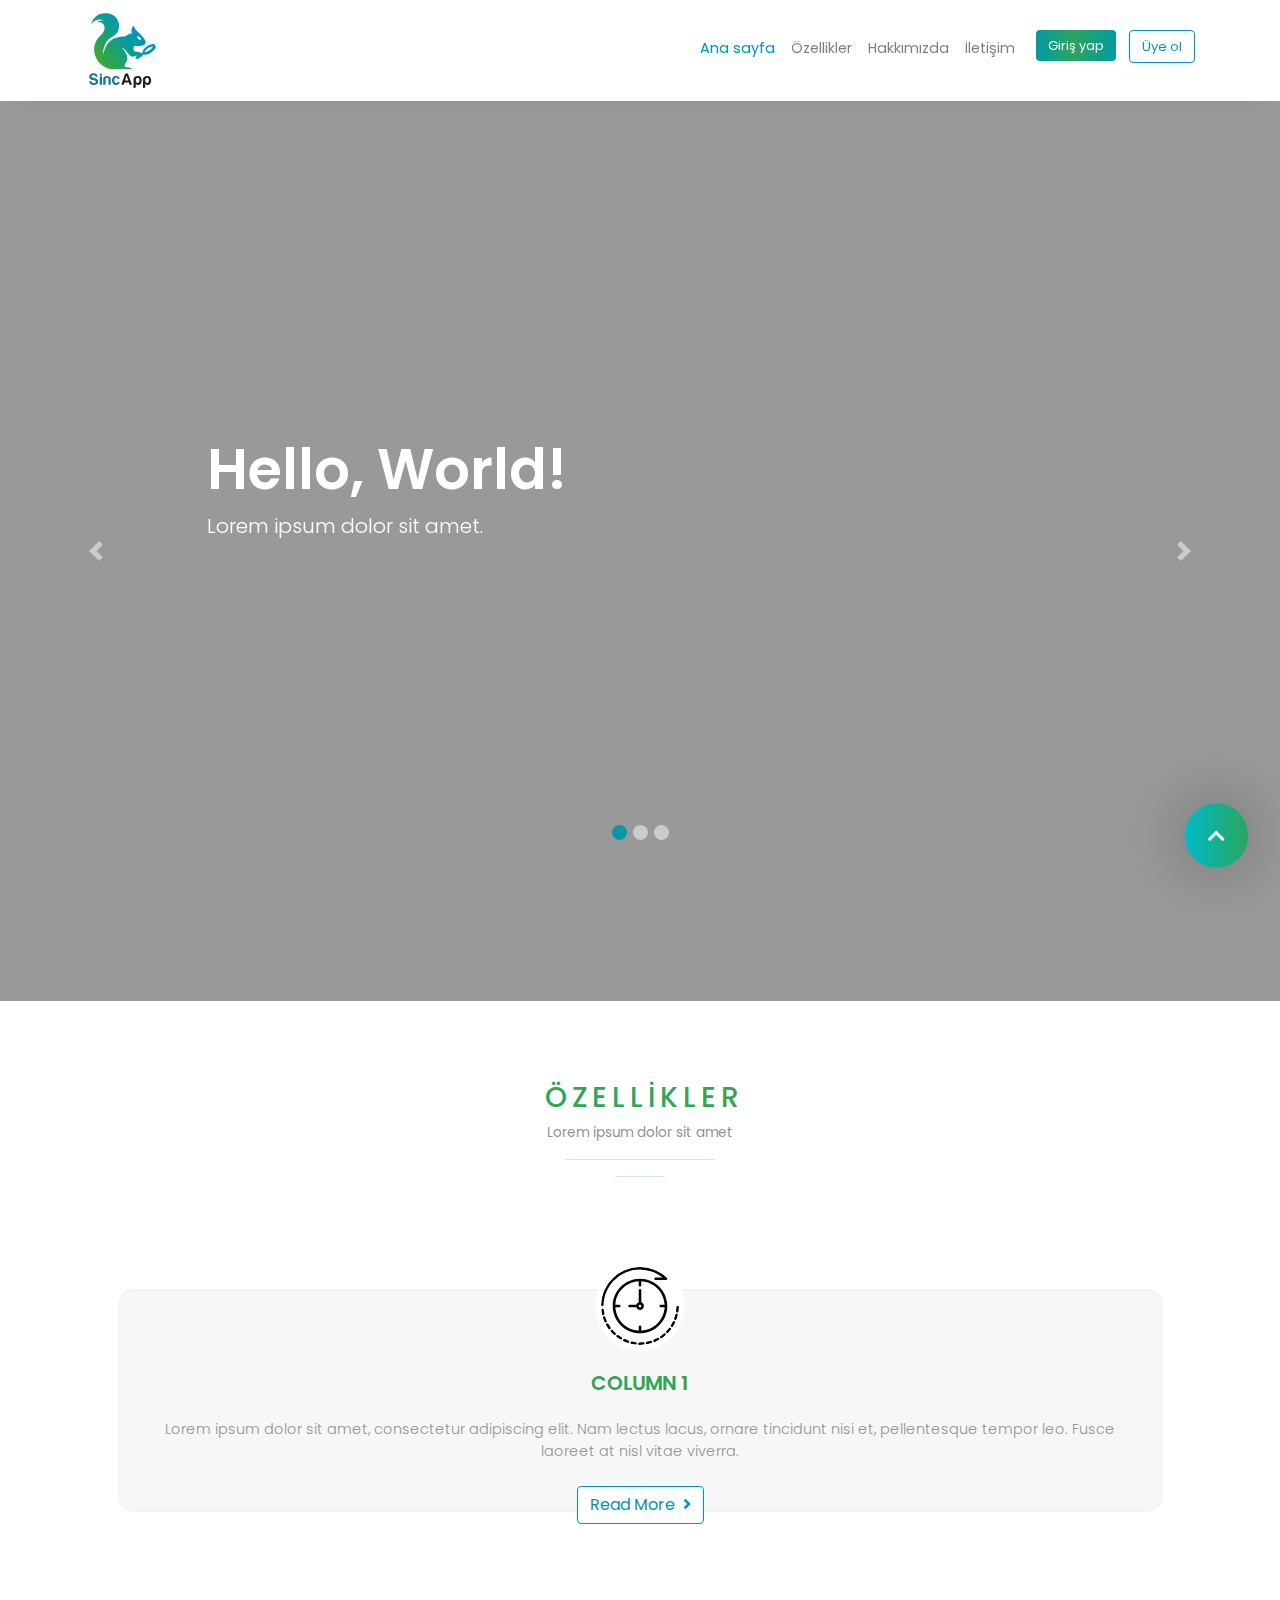
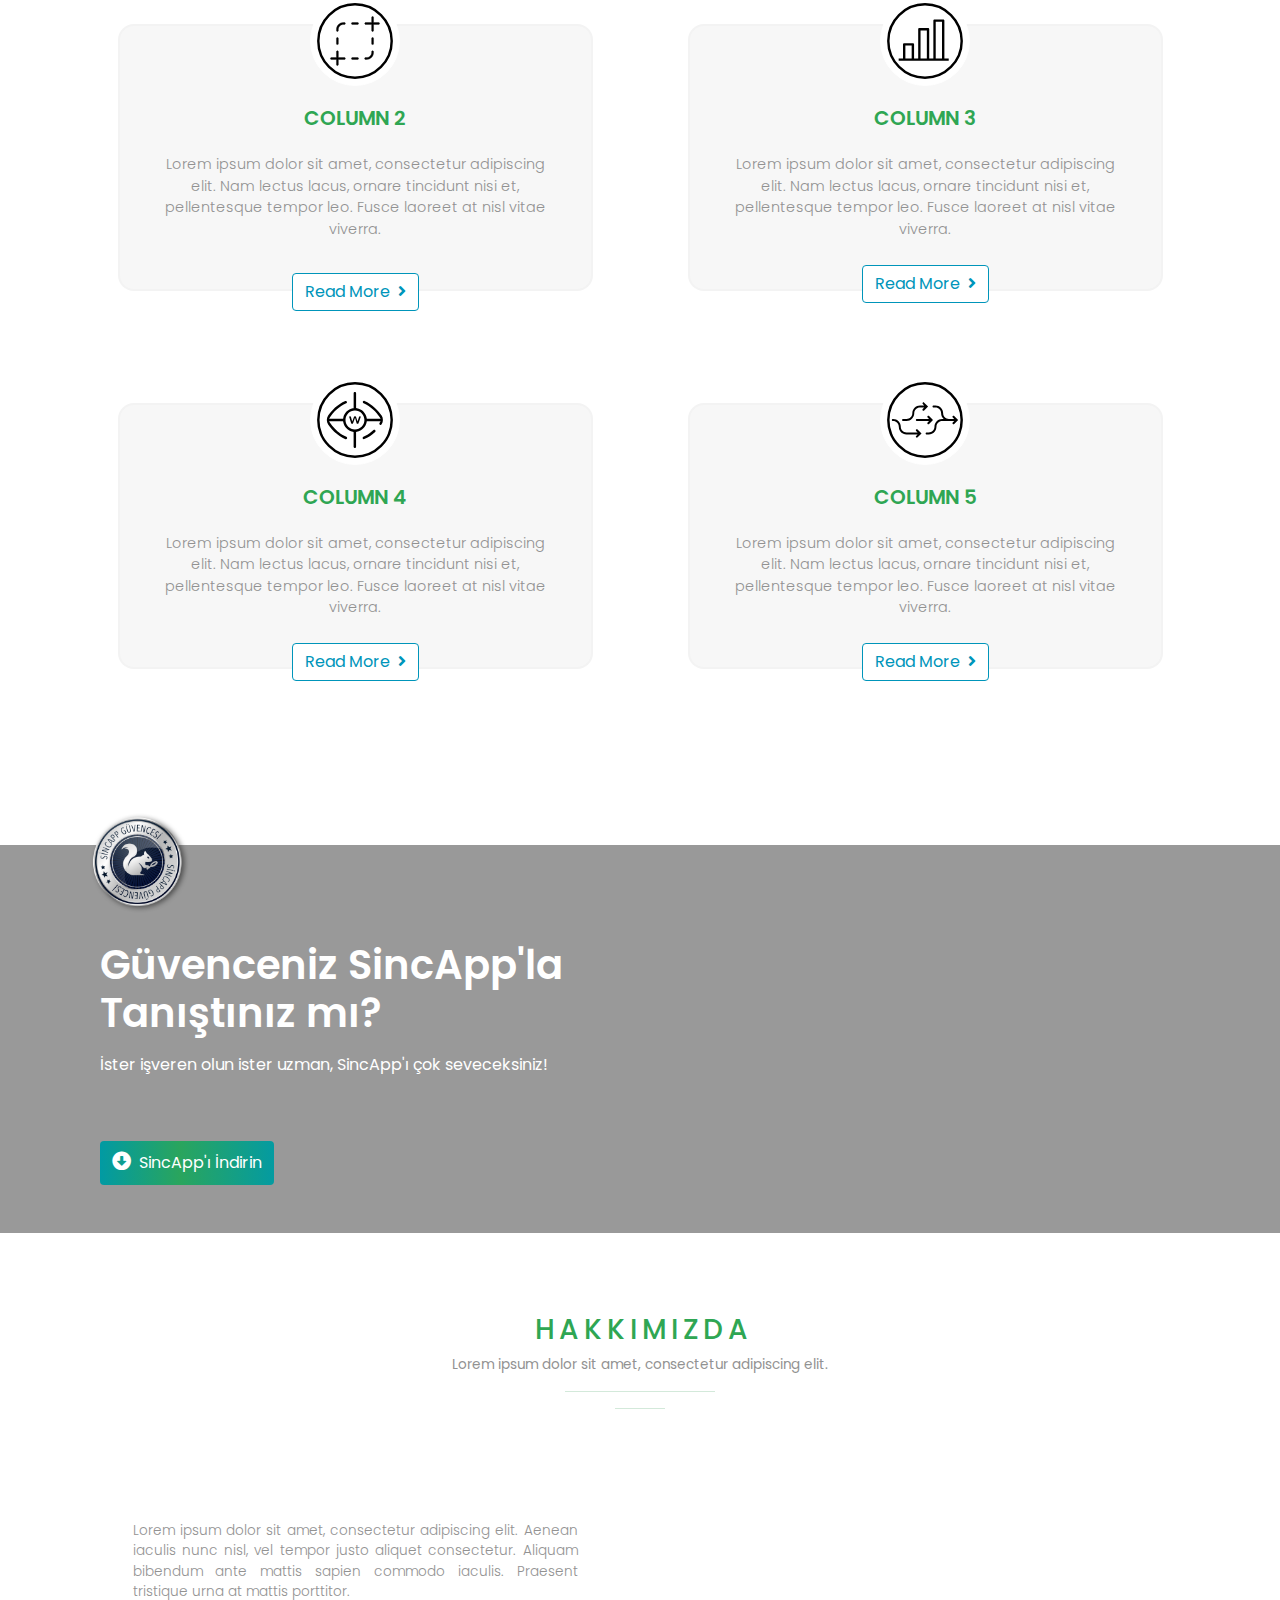
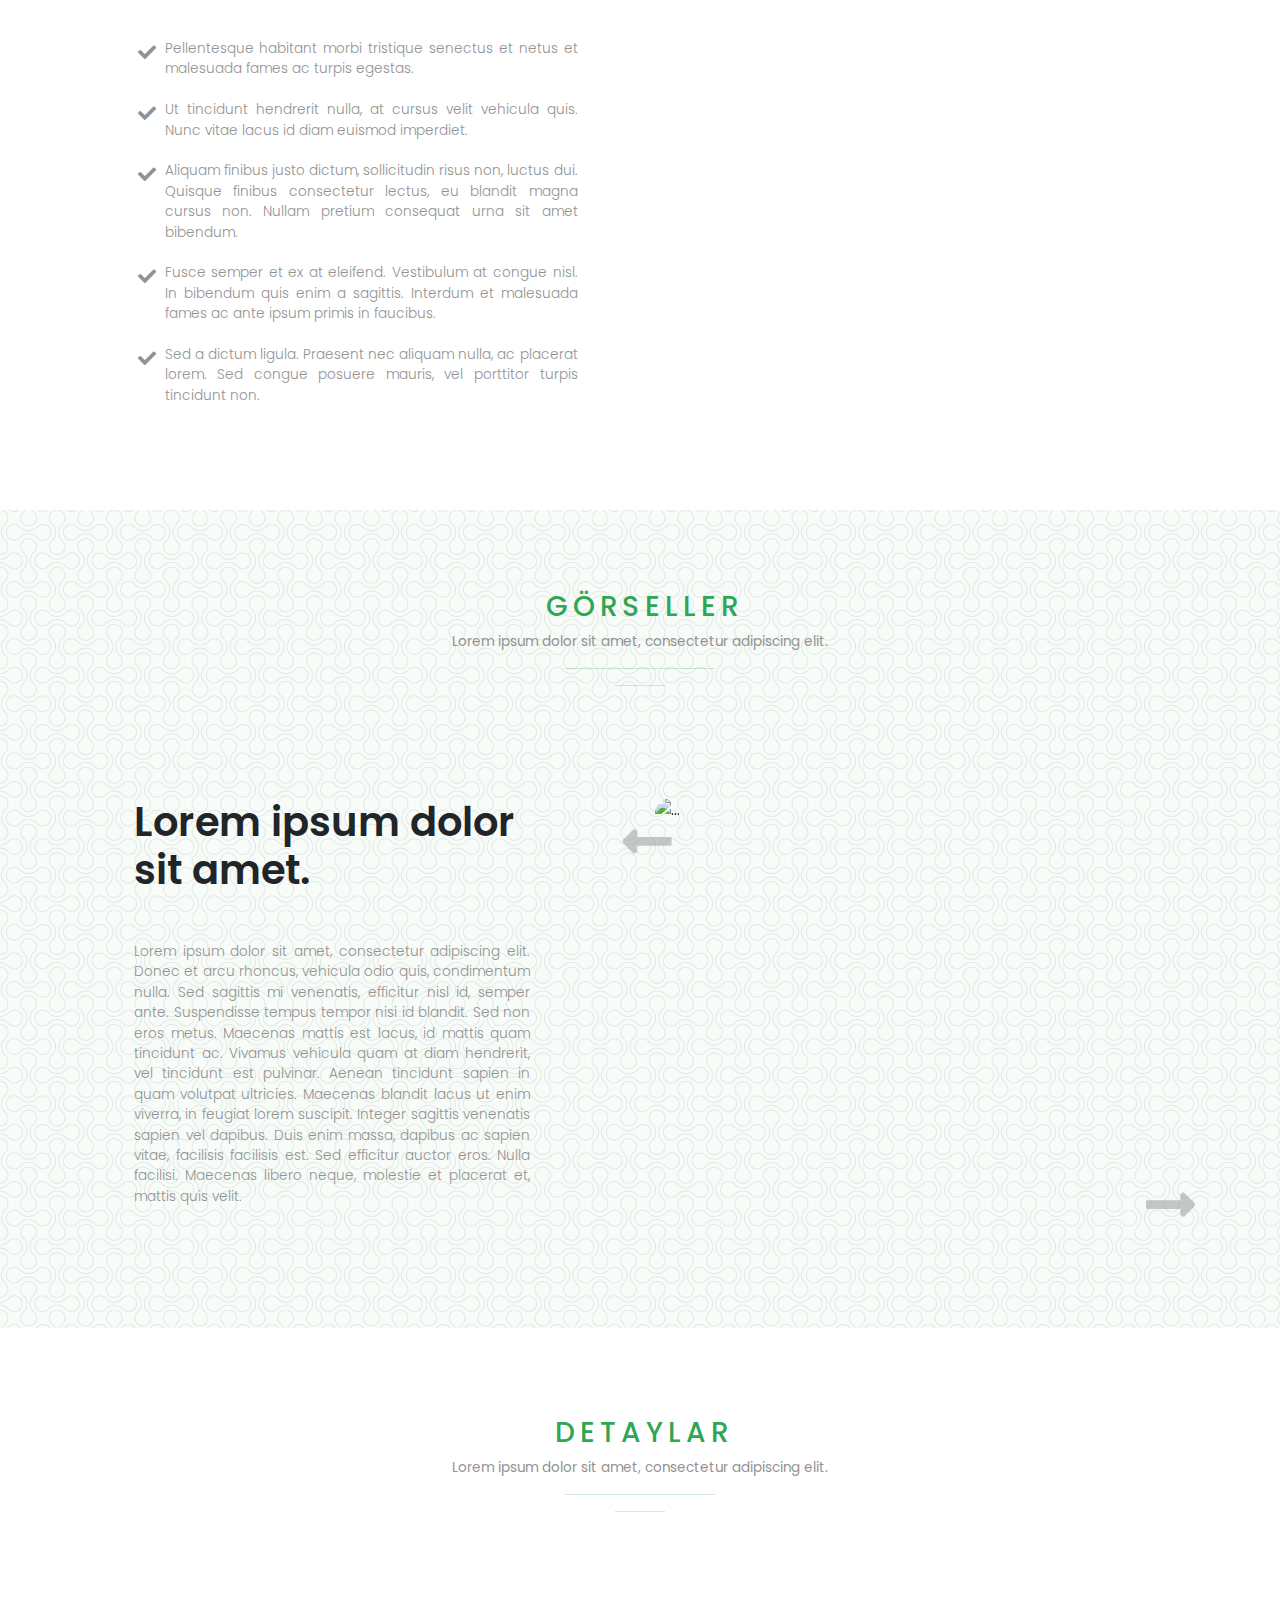
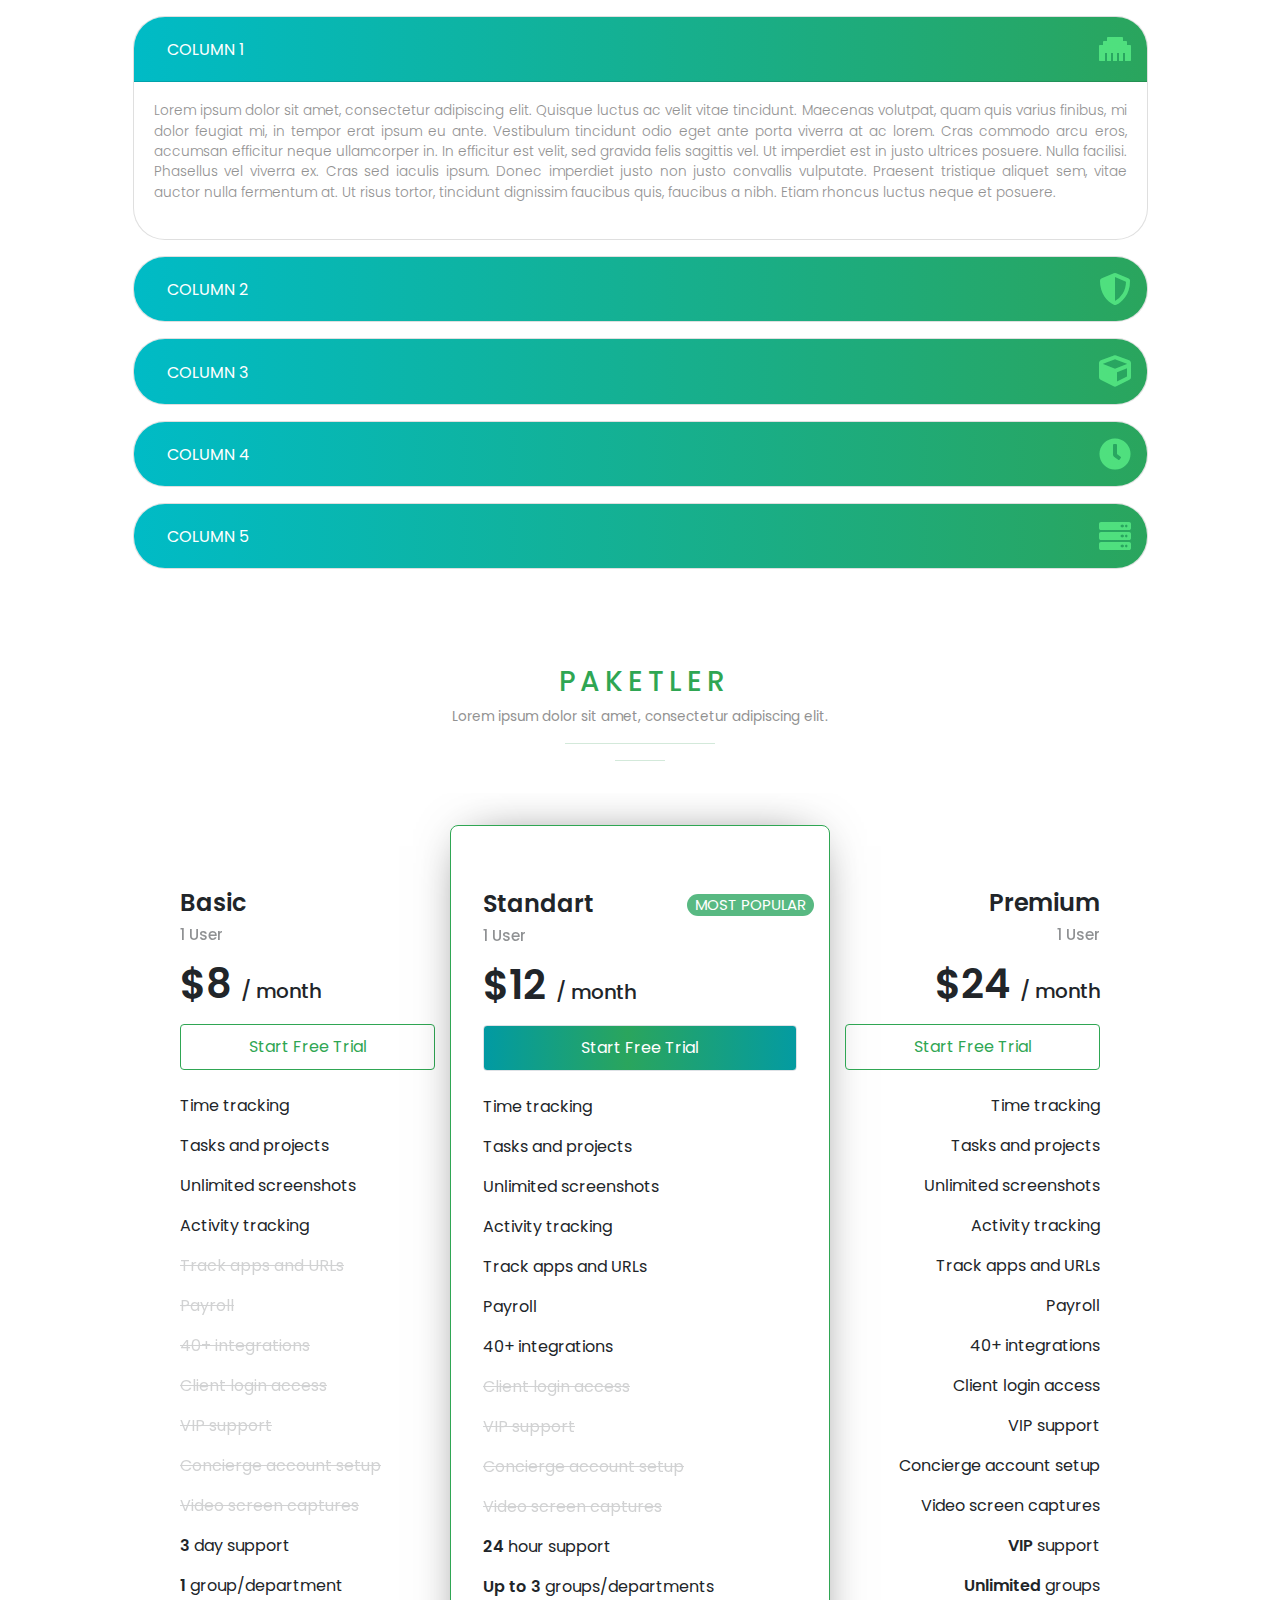
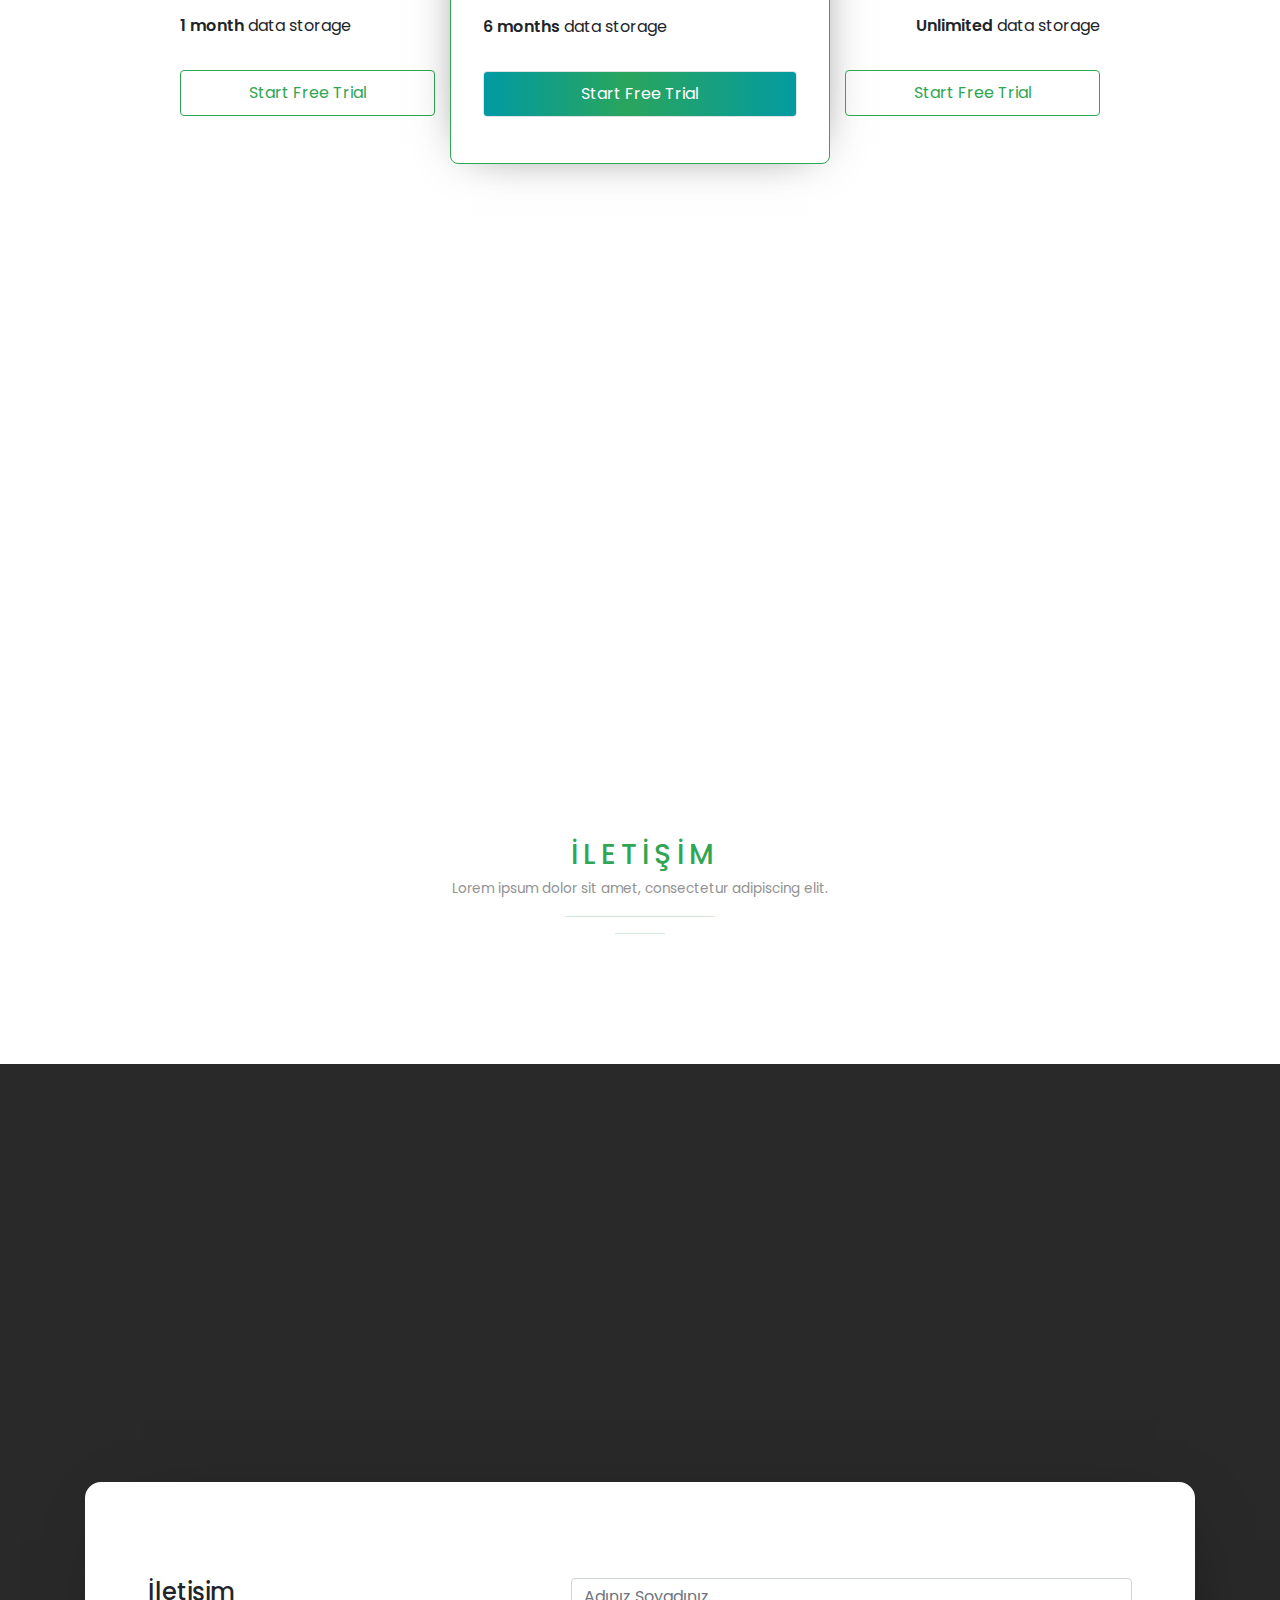
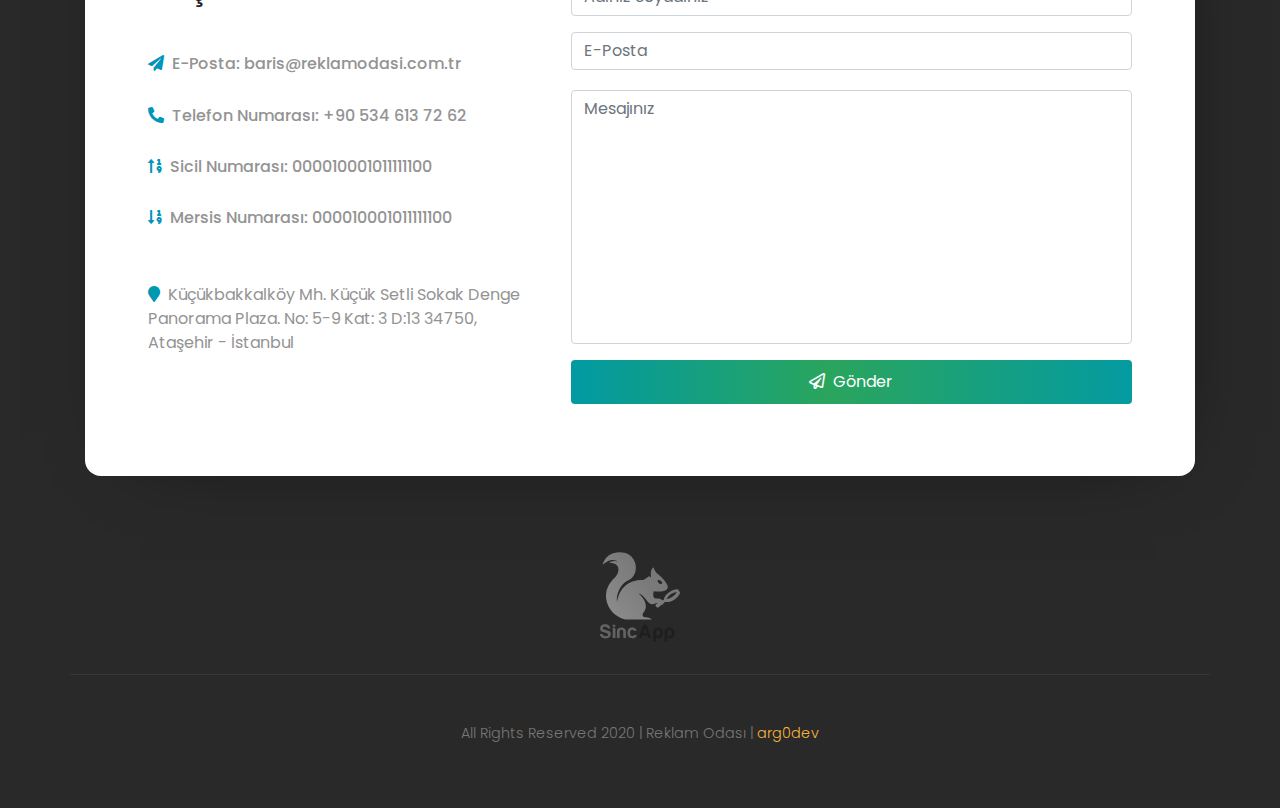
==== commit 4d5025a6: "product_prices added" ====
--- a/index.html
+++ b/index.html
@@ -7,7 +7,6 @@
         <link rel="stylesheet" href="./css/style.css" type="text/css"/>
         <link rel="stylesheet" href="https://cdnjs.cloudflare.com/ajax/libs/font-awesome/5.14.0/css/all.min.css" />
         <link href="https://fonts.googleapis.com/css2?family=Oswald&family=Poppins:wght@300;400;600;900&display=swap" rel="stylesheet">
-
         <title>Sincap | Lorem ipsum dolor sit amet.</title>
     </head>
 
@@ -23,7 +22,7 @@
             <div class="collapse navbar-collapse" id="navbarNav">
               <ul class="navbar-nav ml-auto">
                 <li class="nav-item active">
-                  <a class="nav-link" href="#carousel_1"> Ana sayfa</a>
+                  <a class="nav-link" href="#top" duration="1000" easing="smooth" scrollTo="top"> Ana sayfa</a>
                 </li>
                 <li class="nav-item">
                   <a class="nav-link" href="#spec">Özellikler</a>
@@ -248,7 +247,7 @@
             </div>
           </div>
         </div>
-        
+        <div id="column-4"></div>
         <div class="section-8 mt-2 mb-4">
           <div class="container">
             <div class="row d-flex justify-content-center">
@@ -258,26 +257,31 @@
                 <hr style="width: 150px;">
                 <hr style="width: 50px;">
             </div>
+            <div id="column-1"></div>
+            <div id="column-2"></div>
+            <div id="column-3"></div>
+            
               <div class="col-md-11 mt-4">
                 <div class="accordion" id="sinccardion">
                   <div class="card">
-                    <div class="card-header" id="column-1">
+                    <div class="card-header">
                       <h2 class="mb-0">
                         <button class="btn btn-link" type="button" data-toggle="collapse" data-target="#collapseOne" aria-expanded="true" aria-controls="collapseOne">
                           Column 1
                         </button><i style="position: absolute; top: 0; right: 0; color: rgba(94, 245, 139, 0.911);  opacity: 0.8;;" class="mr-3 mt-3 fas fa-ethernet d-flex justify-content-end"></i>
                       </h2>
                     </div>
-                
+                    <div id="column-5"></div>
                     <div id="collapseOne" class="collapse show" aria-labelledby="headingOne" data-parent="#sinccardion">
                       <div class="card-body">
                         <p>
                         Lorem ipsum dolor sit amet, consectetur adipiscing elit. Quisque luctus ac velit vitae tincidunt. Maecenas volutpat, quam quis varius finibus, mi dolor feugiat mi, in tempor erat ipsum eu ante. Vestibulum tincidunt odio eget ante porta viverra at ac lorem. Cras commodo arcu eros, accumsan efficitur neque ullamcorper in. In efficitur est velit, sed gravida felis sagittis vel. Ut imperdiet est in justo ultrices posuere. Nulla facilisi. Phasellus vel viverra ex. Cras sed iaculis ipsum. Donec imperdiet justo non justo convallis vulputate. Praesent tristique aliquet sem, vitae auctor nulla fermentum at. Ut risus tortor, tincidunt dignissim faucibus quis, faucibus a nibh. Etiam rhoncus luctus neque et posuere.</p>
                       </div>
                     </div>
+                    
                   </div>
                   <div class="card">
-                    <div class="card-header" id="column-2">
+                    <div class="card-header">
                       <h2 class="mb-0">
                         <button class="btn btn-link collapsed" type="button" data-toggle="collapse" data-target="#collapseTwo" aria-expanded="false" aria-controls="collapseTwo">
                           Column 2
@@ -291,8 +295,9 @@
                       </div>
                     </div>
                   </div>
+                  
                   <div class="card">
-                    <div class="card-header" id="column-3">
+                    <div class="card-header">
                       <h2 class="mb-0">
                         <button class="btn btn-link collapsed" type="button" data-toggle="collapse" data-target="#collapseThree" aria-expanded="false" aria-controls="collapseThree">
                           Column 3
@@ -307,7 +312,7 @@
                     </div>
                   </div>
                   <div class="card">
-                    <div class="card-header" id="column-4">
+                    <div class="card-header">
                       <h2 class="mb-0">
                         <button class="btn btn-link collapsed" type="button" data-toggle="collapse" data-target="#collapseFour" aria-expanded="false" aria-controls="collapseFour">
                           Column 4
@@ -322,7 +327,7 @@
                     </div>
                   </div>
                   <div class="card">
-                    <div class="card-header" id="column-5">
+                    <div class="card-header">
                       <h2 class="mb-0">
                         <button class="btn btn-link collapsed" type="button" data-toggle="collapse" data-target="#collapseFive" aria-expanded="false" aria-controls="collapseFive">
                           Column 5
@@ -341,6 +346,94 @@
             </div>
           </div>
         </div>
+
+        <div class="section-5 title mt-d pt-5 mt-5" style="padding: 1em;">
+          <div class="container">
+            <div class="row">
+                <div class="col-md-12 text-center">
+                    <h3 class="mb-2 ml-2">Paketler</h3>
+                    <p>Lorem ipsum dolor sit amet, consectetur adipiscing elit.</p>
+                    <hr style="width: 150px;">
+                    <hr style="width: 50px;">
+                </div>
+            </div>
+        </div>
+        </div>
+
+        <section class="products mt-5 pt-5 mb-5 pb-5">
+          <div class="container">
+            <div class="row d-flex justify-content-center">
+              <div class="col-md-3 text-center text-lg-left text-xl-left text-md-left">
+                <h4><span class="b">Basic</span></h4>
+                <h5 class="usr-thin mb-3">1 User</h5>
+                <h1><span class="b">$8</span> <span style="font-size: 20px;">/ month</span></h1>
+                <a href="#"><button type="button" class="btn btn-sincap-d mt-3 d-lg-block d-xl-block d-md-block d-none">Start Free Trial</button></a>
+                <p class="mt-4">Time tracking</p>
+                <p>Tasks and projects</p>
+                <p>Unlimited screenshots</p>
+                <p>Activity tracking</p>
+                <div class="suspend">
+                  <p>Track apps and URLs</p>
+                  <p>Payroll</p>
+                  <p>40+ integrations</p>
+                  <p>Client login access</p>
+                  <p>VIP support</p>
+                  <p>Concierge account setup</p>
+                  <p>Video screen captures</p>
+                </div>
+                <p><span class="b">3</span> day support</p>
+                <p><span class="b">1</span> group/department</p>
+                <p><span class="b">1 month</span> data storage</p>
+                <a href="#"><button type="button" class="btn btn-sincap-d mt-3 mb-5">Start Free Trial</button></a>
+              </div>
+              <div class="col-md-4 text-center text-lg-left text-xl-left text-md-left undefined most">
+                <h4><span class="b">Standart</span></h4>
+                <p class="popular popular-abs pl-2 pr-2">MOST POPULAR</p>
+                <h5 class="usr-thin mb-3">1 User</h5>
+                <h1><span class="b">$12</span> <span style="font-size: 20px;">/ month</span></h1>
+                <a href="#"><button type="button" class="btn btn-sincap border w-100 mt-3 d-lg-block d-xl-block d-md-block d-none">Start Free Trial</button></a>
+                <p class="mt-4">Time tracking</p>
+                <p>Tasks and projects</p>
+                <p>Unlimited screenshots</p>
+                <p>Activity tracking</p>
+                <p>Track apps and URLs</p>
+                <p>Payroll</p>
+                <p>40+ integrations</p>
+                <div class="suspend">
+                  <p>Client login access</p>
+                  <p>VIP support</p>
+                  <p>Concierge account setup</p>
+                  <p>Video screen captures</p>
+                </div>
+                <p><span class="b">24</span> hour support</p>
+                <p><span class="b">Up to 3</span> groups/departments</p>
+                <p><span class="b">6 months</span> data storage</p>
+                <a href="#"><button type="button" class="btn btn-sincap border w-100 mt-3">Start Free Trial</button></a>
+              </div>
+              <div class="col-md-3 mt-lg-0 mt-xl-0 mt-md-0 mt-5 text-center text-lg-right text-xl-right text-md-right">
+                <h4><span class="b">Premium</span></h4>
+                <h5 class="usr-thin mb-3">1 User</h5>
+                <h1><span class="b">$24</span> <span style="font-size: 20px;">/ month</span></h1>
+                <a href="#"><button type="button" class="btn btn-sincap-d mt-3 d-lg-block d-xl-block d-md-block d-none">Start Free Trial</button></a>
+                <p class="mt-4">Time tracking</p>
+                <p>Tasks and projects</p>
+                <p>Unlimited screenshots</p>
+                <p>Activity tracking</p>
+                <p>Track apps and URLs</p>
+                <p>Payroll</p>
+                <p>40+ integrations</p>
+                <p>Client login access</p>
+                <p>VIP support</p>
+                <p>Concierge account setup</p>
+                <p>Video screen captures</p>
+                <p><span class="b">VIP</span> support</p>
+                <p><span class="b">Unlimited</span> groups</p>
+                <p><span class="b">Unlimited</span> data storage</p>
+                <a href="#"><button type="button" class="btn btn-sincap-d mt-3 mb-5">Start Free Trial</button></a>
+              </div>
+            </div>
+          </div>
+        </section>
 
         <div class="section-9">
           <!-- <div class="green-overlay"></div> <span class="sr-only">OPTIONAL*</span> -->
@@ -428,7 +521,7 @@
             </div>
           </div>  
 
-            <div class="scrollTop">
+            <div class="scrollTop" id="scrollTop">
             <div class="container-fluid">
               <div class="row">
                 <a href="#carousel_1">
@@ -440,5 +533,6 @@
 
         <script src="./js/jquery-3.5.1.min.js" type="text/javascript"></script>
         <script src="./js/bootstrap.min.js" type="text/javascript"></script>
+        <script src="./js/main.js" type="text/javascript"></script>
     </body>
 </html>--- a/css/style.css
+++ b/css/style.css
@@ -2,6 +2,15 @@
     font-family: 'Poppins', sans-serif;
     font-size: 16px;
     scroll-behavior: smooth;
+}
+
+body a {
+    text-decoration: none !important;
+}
+
+body .btn {
+    outline: none !important;
+    box-shadow: none !important;
 }
 
 
@@ -193,6 +202,63 @@
     color: #fff;
     background: rgb(0,187,198);
     background: linear-gradient(90deg, rgba(0,187,198,1) 0%, rgba(42,165,93,1) 100%, rgba(4,155,161,1) 100%);
+}
+
+.btn-sincap-d {
+    border: 1px solid #2fa653;
+    color: #2fa653;
+    font-size: 1.0em;
+    line-height: 2em;
+    outline: none; 
+    width: 100%;
+}
+
+.btn-sincap-d:hover {
+    color: #fff;
+    background: rgb(0,187,198);
+    background: linear-gradient(90deg, rgba(0,187,198,1) 0%, rgba(42,165,93,1) 100%, rgba(4,155,161,1) 100%);
+    border-color: rgb(0,187,198);
+}
+
+div.suspend {
+    text-decoration: line-through;
+    opacity: 0.2;
+}
+
+span.b {
+    font-weight: 600;
+}
+
+h5.usr-thin {
+    font-size: 15px;
+    opacity: 0.5;
+}
+
+.popular {
+    right: 15px;
+    font-size: 15px;
+    color: #fff;
+    background: rgba(41, 165, 95, 0.781);
+    border-radius: 1em;
+}
+
+
+.popular-abs {
+    position: absolute;
+    margin-top: -2.2em;
+}
+
+.most {
+    -webkit-box-shadow: 0px 0px 48px -21px rgba(0,0,0,0.75);
+    -moz-box-shadow: 0px 0px 48px -21px rgba(0,0,0,0.75);
+    box-shadow: 0px 0px 48px -21px rgba(0,0,0,0.75);
+    padding-top: 4em;
+    padding-bottom: 2em;
+    margin-top: -4em;
+    border-radius: 0.5em;
+    padding-left: 2em;
+    padding-right: 2em;
+    border: solid 1px #2fa653;
 }
 
 
@@ -495,6 +561,11 @@
     resize: none;
 }
 
+.user img {
+    border-radius: 2em;
+    border: 2px solid #0095ba;
+}
+
 /* MEDIA SCREEN START */
 
   @media (max-width: 991px) {
@@ -582,6 +653,7 @@
       z-index: 200;
       bottom: 2em;
       right: 2em;
+      transition: ease 0.5s;
   }
 
   .scrollTop i {
